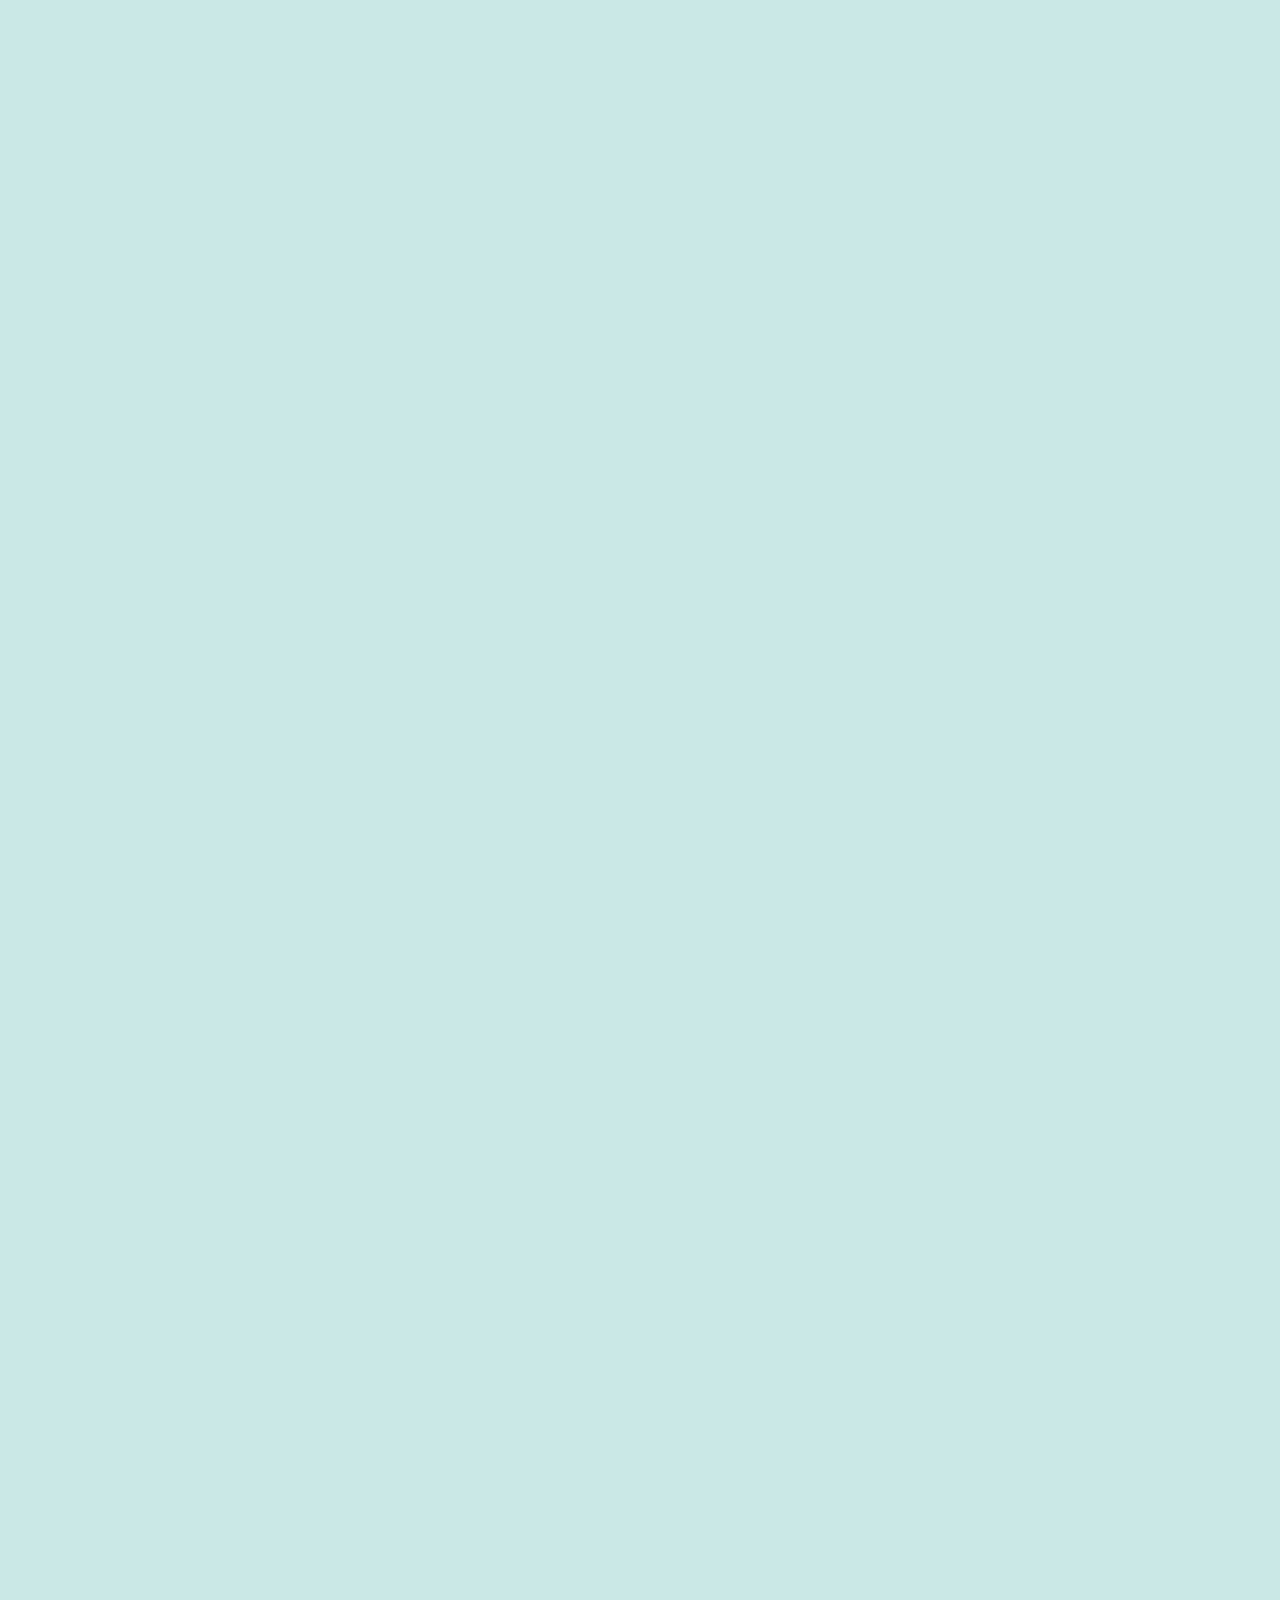
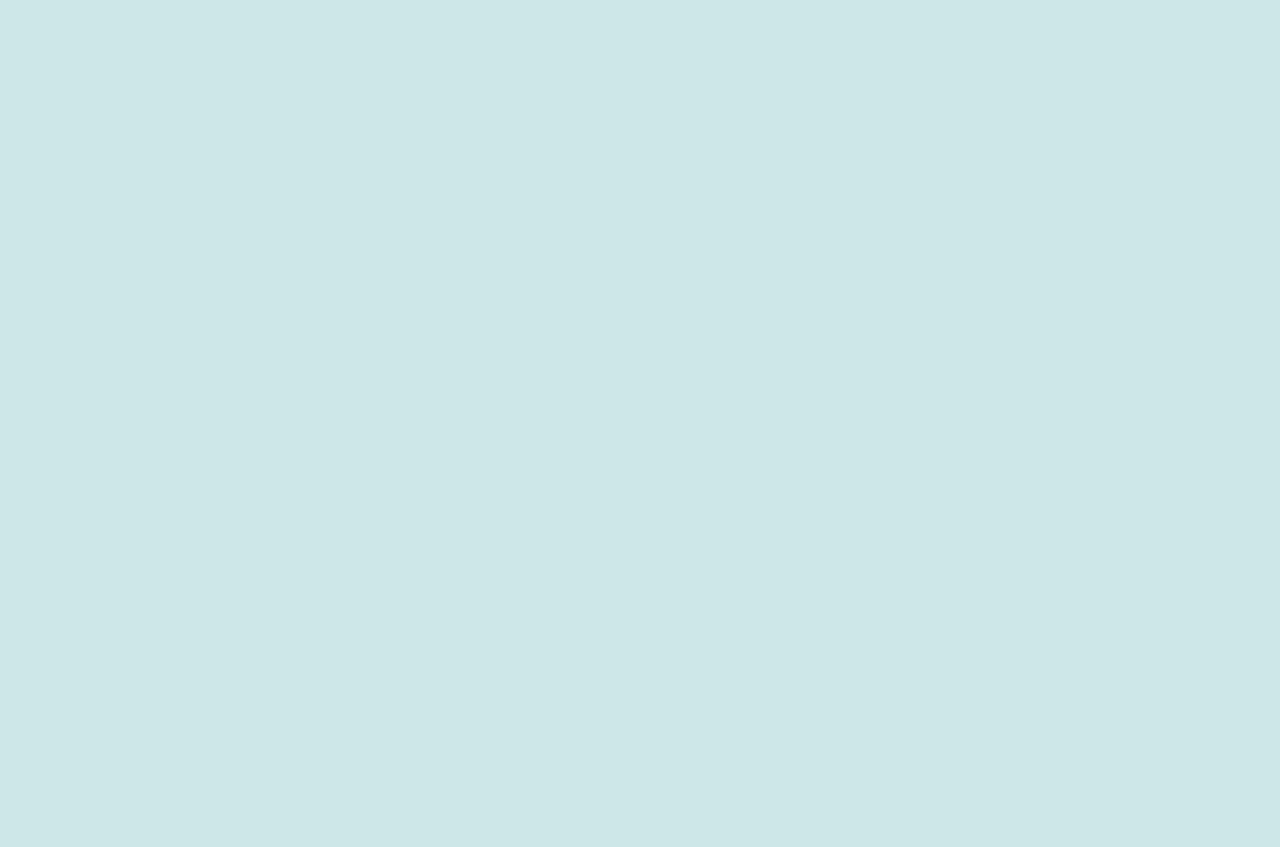
==== index.html @ e766ae6a "small fix" ====
<!DOCTYPE html>
<html lang="en">

<head>
    <meta http-equiv="X-UA-Compatible" content="IE=9">
    <title>Nikola Cvetić - CV</title>
    <link rel="stylesheet" href="css/style.css" media="screen">
    <link rel="stylesheet" media="print" href="css/print.css">
    <meta charset="utf-8">
    <meta name="viewport" content="width=device-width, initial-scale=1.0, user-scalable=yes">
    <link rel="stylesheet" type="text/css" href="//fonts.googleapis.com/css?family=Open+Sans" />
    <script src="https://ajax.googleapis.com/ajax/libs/jquery/3.2.1/jquery.min.js"></script>
</head>

<body>
    <div class="translation">
        <!-- <a href="./index.html#">EN</a> -->
        <!-- <a href="./slo.html">SLO</a> -->
        <!-- <a href="./ita.html">ITA</a>
        <a href="./fra.html">FRA</a> -->
    </div>
    <div class="all-wrapper">
        <div class="print" onclick="window.print()">
            <span class="print-text">PRINT</span>
            <div class="print-img"></div>
        </div>
        <div class="all">
            <div class="licni2">
                <h2>PERSONAL</h2>
                <div class="leftDiv">
                    <div class="rotated"></div>
                    <div class="rotated"></div>
                </div>
                <h1>Nikola Cvetić</h1>
                <p class="developer">
                    REACT DEVELOPER
                </p>
                <p class="introduction">
                    <a class="portfolio" href="https://cvellle.github.io/Nikola-Cvetic---Sites-and-Apps/"
                    target="_blank">Portfolio link</a>
                </p>
            </div>
            <div class="licni">
                <div class="circular--portrait">
                    <img class="me" src="images/NC.jpg">
                </div>
                <p>Hometown: Belgrade</p>
                <p>
                    E-mail: nikolacvetic.js@gmail.com
                </p>
                <p>Phone: +38164 2743527</p>
            </div>
            <div class="iskustvo" onmouseenter="audio2.play();">
                <h2>EXPERIENCE</h2>
                <div class="leftDiv">
                    <div class="rotated"></div>
                    <div class="rotated"></div>
                </div>
                <div class="jobs">
                    <p class="job">
                        <span class="job-header">
                            <a href="https://analyticpartners.com/">
                                Analytic Partners
                            </a>
                            <b>&nbsp; - REACT DEVELOPER </b>
                            <span class="period"> Nov 2022 - present</span>
                        </span>
                        <span>
                            <!-- <span class="industry">Enterprise - Business intelligence</span> -->
                            <span class="job-desc">Rising the project from the scratch, with MUI theme, migrating it from Angular. SCRUM methodology.</span>
                            <span class="job-desc">Lot of JavaScript logic with the big data, fiscal calendar, multiselect tree, nested tables, dialogs.</span>
                            <b>React, Typescript, Redux Saga, Material UI, Websockets.io</b>
                        </span>
                    </p>
                    
                    <p class="job">
                        <span class="job-header">
                            <a href="https://www.quantox.com">
                                Quantox Tecnologies
                            </a>
                            <b>&nbsp; - REACT DEVELOPER </b>
                            <span class="period"> Jan 2021 - Nov 2022</span>
                        </span>
                        <span>
                            <!-- <span class="industry">Various</span> -->
                            <span class="job-desc">Developig an internal Project management app, and Next.js app with lot of filters.</span>
                            <span class="job-desc">Working with SCRUM. JWT, roles, permissions, Strapi on backend.</span>
                            <b>React, Next.js, Typescript, Redux, React Query, React Hooks Form, Zustand, NextUI, Scss, ChakraUI</b>
                        </span>
                    </p>

                    <p class="job">
                        <span class="job-header">
                            <a href="https://www.pdt.rs/">
                                PDT Belgrade
                            </a>
                            <b>&nbsp; - FRONTEND DEVELOPER </b>
                            <span class="period">Feb 2020 - Jan 2021</span>
                        </span>
                        <span>
                            <!-- <span class="industry">Enterprise - Workplace security</span> -->
                            <span class="job-desc">Developing a big data application, for a German governement as a client.</span>
                            <span class="job-desc">Kanban mthodolgy onsite. Writing our own components, styling, Keycloak maintaing, observables for SpringBoot backend.</span>
                            <b>JavaScript, Angular, Typescript, SCSS, StoryBook mock.</b>
                        </span>
                    </p>

                    <p class="job">
                        <span class="job-header">
                            <a href="https://goluxtech.com/">
                                Golux Technologies
                            </a>
                            <b>&nbsp; - REACT DEVELOPER</b>
                            <span class="period"> Feb 2019 - Feb 2020</span>
                        </span>
                        <span>
                            <!-- <span class="industry">Education app</span> -->
                            <span class="job-desc">Developing a CRUD application with Apollo client/GraphQL for video courses.</span>
                            <span class="job-desc">JWT, roles and permissions with Node.js on backend.</span>
                            <b>React, Apollo client / GraphQL, Scss, Vanilla JavaScript</b>
                        </span>
                    </p>
                    
                    <!-- skills -->
                    <p class="tech mainSkills">
                        <span class="words">
                            <b class="skillsTitle">SKILLS:</b>
                            <span>JavaScript</span>
                            <span>TypeScript</span>
                            <span>React</span>
                            <span>Redux</span>
                            <span>Next.js</span>
                            <span>Redux Thunk</span>
                            <span>Redux Saga</span>
                            <span>React Query</span>
                            <span>React Hooks Form</span>
                            <span>Zustand</span>
                            <span>Material UI</span>
                            <span>Tailwind</span>
                            <span>Sass</span>
                            <span>ChakraUI</span>
                            <span>Bootstrap</span>
                            <span>Flexbox</span>
                            <span>CSS Grid</span>
                            <span>Bem</span>
                            <!-- <span>Linux</span> -->
                            <span>Newsletters</span>
                        </span>
                    </p>
                    <p class="tech basic">
                        <!-- <span class="basicTitle"> Basic:</span> -->
                        <span class="words">
                            Basic:
                            <span>Apollo Client</span>
                            <span>NextUI</span>
                            <span>Handlebars</span>
                            <span>PostCSS</span>
                            <!-- <span>Node.js</span>
                            <span>Websockets</span> -->
                        </span>
                    </p>
                    <p class="tech like">
                        <span class="words">
                            <!-- I am -->
                            <!-- open to learn babckend and mobile dev. -->
                            <!-- learning <span>Node.js</span> -->
                        </span>
                    </p>


                </div>
            </div>

            <div class="works" onmouseenter="audio3.play();">
                <h2>WORKS</h2>
                <div class="leftDiv">
                </div>
                <p>
                    Visit my:  
                    <a class="portfolio" href="https://cvellle.github.io/Nikola-Cvetic---Sites-and-Apps/"
                        target="_blank">Portfolio</a>,
                    <a href="https://github.com/Cvellle?tab=repositories" target="_blank">GitHub</a>,
                    <a href="https://cvellle.github.io/Nikola-Cvetic-CV/" target="_blank">Online CV</a>
                </p>
                <div>
                    
                    <p>1. <a href="https://flower-spot-app-epi7.vercel.app" target="_blank">React Query App</a>
                        - React, TypeScript, JWT, React Query, Tailwind, Axios interceptors
                        <!-- <br>
                        <span>
                            &#9679; Features:
                            JWT, signup, login, lists, interceptors, jest tests.
                        </span> -->
                    </p>

                    <p>2. <a href="https://github.com/Cvellle/Good-choice-app" target="_blank">Good choice</a>
                        - React, Redux, TypeScript, Node.js, Scss, Mongoose, Roles useAuth
                        <!-- <br>
                        <span>
                            &#9679; A shopping advices platform. Advice items with categories marks and like buttons.
                            Private routes for different roles (redirect component).
                            <br>
                            &#9679; Features:
                            signup, login, advices crud, profile image upload, profile update and delete.
                        </span> -->
                    </p>

                    <p>3. <a href="https://github.com/Cvellle/Project-Info-Management" target="_blank">Project
                            Management</a>
                        - React, Redux Toolik, React Hooks Form, ChakraUI, Eslint, Roles
                        <br>
                        <!-- <span>
                            &#9679; Projects and employees management app, with different roles, including admin.
                            <br>
                            &#9679; Roles, permissions, useAuth, projects crud, files lightbox gallery, useDebounce
                            filters
                        </span> -->
                    </p>

                    <p>4. <a href="https://dev-jobs-quantox.vercel.app/">Dev Jobs React App</a>
                        - Context and useReducer, multi filter, prefers-color-scheme (dark/light mode)
                        <!-- <br>
                        <span>
                            &#9679; Multiple filters of different types, activated on search, Dark/Light mode recognized
                            in store and autoamtically set
                        </span> -->
                    </p>

                    <p>5. <a href="https://github.com/Cvellle/Feedback-Quantox"
                            target="_blank">Feedback app</a>
                        - Vanilla JS, Sass, Navigo routing library
                    </p>

                    <p>6. <a href="https://github.com/Cvellle/Bank-site">Bank site</a>
                        - JavaScript modules, Scss, BEM, semantic HTML, accessability (tabindex)
                    </p>
                    
                </div>
            </div>
            <div class="obrazovanje" onmouseenter="audio4.play();">
                <h2>EDUCATION</h2>
                <div class="leftDiv">
                </div>
                <p>School of Code, Belgrade
                    <!-- <span class="period">2017 - 2019</span> -->
                </p>
                <p>Faculty of Medias and Communications, Singidunum University, Belgrade
                    <!-- <span class="period">2009 - 2013</span> -->
                </p>
                <p>Third Belgrade Gymnasium, Belgrade</p>
            </div>
        </div>
        <div class="ostale" onmouseenter="audio7.play();">
            <h2>ABOUT ME</h2>
            <div class="leftDiv">
                <!-- <div class="rotated"></div>
                <div class="rotated"></div> -->
            </div>
            <p>Playing guitar, singing... all about music. Bike, river and mountain lover.</p>
            <p>Trained basketball, had a band, organised a sea festival with friends. Team player forever.</p>
            <p class="text">
                <a href="https://github.com/Cvellle">GitHub profile</a> ,
                <a href="https://www.linkedin.com/in/nikola-cvetic-65ba81a6/" target="_blank">
                    LinkedIn profile,
                </a>
                <a href="https://stackoverflow.com/users/9563239/cvele?tab=profile" target="_blank">
                    Stackowerflow;
                </a>
                <span>Skype: cveley</span>
            </p>
            <p class="images">
                <a href="https://github.com/Cvellle" target="_blank">
                    <img src="./images/icons/github.png" alt="">
                </a>
                <a href="https://www.linkedin.com/in/nikola-cvetic-65ba81a6/" target="_blank">
                    <img src="./images/icons/linkedin.png" alt="">
                </a>
                <a href="https://www.facebook.com/nikola.cvetic.7/" target="_blank">
                    <img src="./images/icons/facebook.png" alt="">
                </a>
                <span>
                    <img src="./images/icons/skype.png" alt="">: cveley
                </span>
            </p>
        </div>
    </div>

    <audio controls preload="auto" class="audio" id="audio1" style="color:transparent;"
        type="*file extension (.mp3 .ogg etc.)*">
        <source src="audio/C.mp3" controls>
        </source>
    </audio>
    <audio controls preload="auto" class="audio" id="audio2" style="color:transparent;">
        <source src="audio/D.mp3" controls>
        </source>
    </audio>
    <audio controls preload="auto" class="audio" id="audio3" style="color:transparent;">
        <source src="audio/E.mp3" controls>
        </source>
    </audio>
    <audio controls preload="auto" class="audio" id="audio4" style="color:transparent;">
        <source src="audio/F.mp3" controls>
        </source>
    </audio>
    <audio controls preload="auto" class="audio" id="audio5" style="color:transparent;">
        <source src="audio/G.mp3" controls>
        </source>
    </audio>
    <audio controls preload="auto" class="audio" id="audio6" style="color:transparent;">
        <source src="audio/A.mp3" controls>
        </source>
    </audio>
    <audio controls preload="auto" class="audio" id="audio7" style="color:transparent;">
        <source src="audio/C.mp3" controls>
        </source>
    </audio>
    <script src="js/script.js"></script>
</body>

</html>
---- css/style.css ----
@import url("https://fonts.googleapis.com/css?family=Open+Sans");
@font-face {
  font-family: "Century Gothic";
  src: local("Century Gothic, sans-serif"), url(../century-gothic-font/CenturyGothic.ttf);
  font-weight: bold;
}
body {
  background: #cae8e6;
  overflow-x: hidden;
  margin: 0;
  padding: 0;
  opacity: 0;
}

* {
  box-sizing: border-box;
  font-family: "Open sans", sans-serif;
}

p,
h1,
h2,
h3,
h4 {
  margin-block-start: 0;
  margin-block-end: 0;
  margin-inline-start: 0;
  margin-inline-end: 0;
  padding-block-start: 0;
  padding-block-end: 0;
  padding-inline-start: 0;
  padding-inline-end: 0;
}

.translation {
  position: relative;
  display: flex;
  top: 0px;
  width: 100%;
  justify-content: flex-end;
}
.translation a {
  color: rgb(141, 141, 141);
  margin: 2vw 20px 0 0;
  font-size: 15px;
  font-weight: bold;
  text-decoration: none;
}

@media only screen and (min-width: 1025px) {
  .translation {
    position: absolute;
    top: 50px;
    right: 50px;
    z-index: 1000;
  }
  .translation a {
    margin: 0 10px;
    font-size: 25px;
  }
}
.all-wrapper {
  padding: 0 0 0 2.5%;
}

@media only screen and (min-width: 768px) {
  .all-wrapper {
    padding: 0 0 0 2.5%;
  }
}
@media only screen and (min-width: 1025px) {
  .all-wrapper {
    padding: 0 0 0 2.5%;
  }
}
.all {
  overflow: hidden;
  transition: 1s;
}

.reactLogo {
  display: none;
}

@media only screen and (min-width: 1025px) {
  .reactLogo {
    display: block;
    position: absolute;
    top: 5.5vw;
    right: 24vw;
    overflow: visible;
    z-index: 100;
    opacity: 0.7;
    width: 10vw;
    height: auto;
    transition: 2s;
  }
}
.reactLogo:hover {
  opacity: 1;
  transition: 2s;
}

.print {
  display: flex;
  flex-wrap: wrap;
  justify-content: center;
  position: fixed;
  bottom: 1.5vw;
  right: 1.1vw;
  width: 5vw;
  height: auto;
  z-index: 15;
  opacity: 0.5;
  cursor: pointer;
  width: 80px;
  height: 120px;
}

.print-text {
  font-size: 22px;
  font-weight: 900;
}

.print-img {
  background-size: contain;
  background-image: url("./images/pr3.png");
  background-size: cover;
  background-repeat: no-repeat;
  width: 80px;
  height: 80px;
}

@media only screen and (max-width: 767px) {
  .print {
    display: none;
  }
}
@media only screen and (min-width: 768px) and (max-width: 1024px) {
  .print {
    bottom: 1.5vw;
    right: 7vw;
    width: 70px;
  }
}
@media only screen and (min-width: 1640px) {
  .print {
    width: 100px;
    height: 100px;
  }
}
.print:hover {
  opacity: 1;
  transition: 0.5s;
}

h1 {
  position: relative;
  font-size: 6vw;
  margin-top: -0.5vw;
}

@media only screen and (min-width: 768px) {
  h1 {
    font-size: 5vw;
  }
}
@media only screen and (min-width: 1025px) {
  h1 {
    margin-top: -1vw;
    font-size: 2rem;
  }
}
.circular--portrait {
  position: absolute;
  top: 1vw;
  left: 4vw;
  width: 10vw;
  height: 10vw;
  overflow: hidden;
  border-radius: 50%;
}

@media only screen and (max-width: 767px) {
  .circular--portrait {
    top: 22%;
    width: 12vw;
    height: 12vw;
  }
}
@media only screen and (min-width: 768px) and (max-width: 1024px) {
  .circular--portrait {
    top: 25%;
    width: 10vw;
    height: 10vw;
  }
}
.circular--portrait img {
  width: 100%;
  height: auto;
}

h2 {
  position: absolute;
  font-size: 2vw;
  top: 4.5vw;
  left: 2vw;
  font-weight: 900;
  color: rgba(0, 0, 0, 0.671);
  z-index: 100;
}

@media only screen and (min-width: 768px) {
  h2 {
    top: 3vw;
    font-size: 1.6vw;
  }
}
@media only screen and (min-width: 1025px) {
  h2 {
    font-size: 22px;
    top: 1.7vw;
  }
}
.licni2 h2 {
  top: 8vw;
}

@media only screen and (min-width: 768px) {
  .licni2 h2 {
    top: 5.7vw;
    font-size: 1.6vw;
  }
}
@media only screen and (min-width: 1025px) {
  .licni2 h2 {
    top: 1.4vw;
    font-size: 22px;
  }
}
.licni2 .developer {
  font-size: 3.5vw;
}

@media only screen and (min-width: 768px) {
  .licni2 .developer {
    font-size: 1.2rem;
    font-weight: 900;
  }
}
.licni2 .introduction {
  line-height: unset;
  display: flex;
  flex-wrap: nowrap;
}

.licni2 .introduction a {
  display: block;
  font-size: 10px;
  font-weight: 900;
}

@media only screen and (min-width: 768px) {
  .licni2 .introduction a {
    font-size: 20px;
  }
}
.iskustvo h2 {
  top: 5.5vw;
}

@media only screen and (min-width: 768px) {
  .iskustvo h2 {
    top: 5.5vw;
    font-size: 1.6vw;
  }
}
@media only screen and (min-width: 1025px) {
  .iskustvo h2 {
    top: 2vw;
    font-size: 22px;
  }
}
p,
input {
  font-size: 1.02vw;
  font-weight: 900;
  color: black;
  font-size: 2.5vw;
  line-height: 5vw;
  word-break: keep-all;
}

@media only screen and (min-width: 768px) and (max-width: 1024px) {
  p,
  input {
    font-size: 2vw;
    line-height: 5vw;
  }
}
@media only screen and (min-width: 1025px) {
  p,
  input {
    font-size: 1rem;
    line-height: 2.5vw;
  }
}
.licni2 {
  position: relative;
  display: flex;
  flex-direction: column;
  justify-content: center;
  height: 23vw;
  width: 97.5%;
  margin-top: 10vw;
  padding: 4.6vw 0 4.6vw 15.7vw;
  background: white;
  border-right: none;
  overflow: visible;
  z-index: 100;
  padding-left: 20vw;
}

@media only screen and (min-width: 1025px) {
  .licni2 {
    height: 10.5vw;
    margin-top: 2.5vw;
    width: 97.5%;
    padding-left: 20vw;
  }
}
.licni2 p {
  padding: 0;
}

@media only screen and (min-width: 768px) {
  .licni2 p {
    line-height: 3vw;
    height: 3vw;
  }
}
@media only screen and (min-width: 1025px) {
  .licni2 p {
    margin: 0.2vw 0;
    max-height: 2vw;
    height: 2vw;
    line-height: 2vw;
  }
}
.licni2 p > input {
  height: 100%;
  margin: 0 0 0vw 0;
  padding: 0;
  background: white;
  border: none;
  font-weight: 600;
  display: inline-block;
  width: 15rem;
  width: 45vw;
  cursor: text;
  font-family: Century Gothic;
  line-height: 2.3vw;
}

@media only screen and (min-width: 768px) {
  .licni2 p > input {
    height: 97%;
    width: 25rem;
    width: 25vw;
  }
}
.licni {
  position: relative;
  display: flex;
  flex-direction: column;
  justify-content: space-around;
  height: 25vw;
  width: 97.5%;
  border-top: 0.15rem solid #e2e2e2;
  border-bottom: 0.15rem solid #e2e2e2;
  padding: 4.6vw 0 4.6vw 15.7vw;
  background: white;
  border-right: none;
  overflow: visible;
  z-index: 100;
  padding-left: 20vw;
}

@media only screen and (min-width: 1025px) {
  .licni {
    height: 12.5vw;
    width: 97.5%;
    padding-left: 20vw;
  }
}
.licni p {
  line-height: 2vw;
  height: 3vw;
  padding: 0;
}

@media only screen and (min-width: 768px) {
  .licni p {
    height: 3vw;
  }
}
@media only screen and (min-width: 1025px) {
  .licni p {
    line-height: unset;
    margin: 0.2vw 0;
    max-height: 2vw;
    height: 2vw;
    line-height: 2.2vw;
  }
}
@media only screen and (min-width: 1500px) {
  .licni p {
    line-height: 1.7vw;
    height: 1.7vw;
  }
}
.licni p > input {
  height: 100%;
  margin: 0 0 0vw 0;
  padding: 0;
  background: white;
  border: none;
  font-weight: 600;
  display: inline-block;
  width: 15rem;
  width: 45vw;
  cursor: text;
  font-family: Century Gothic;
  line-height: 2.3vw;
}

@media only screen and (min-width: 768px) {
  .licni p > input {
    height: 97%;
    width: 25rem;
    width: 25vw;
  }
}
.iskustvo {
  position: relative;
  display: flex;
  flex-direction: column;
  justify-content: space-between;
  width: 97.5%;
  line-height: 2.5vw;
  background-color: white;
  color: white;
  border-right: 1.5vw solid white;
  z-index: 10;
  padding-left: 20vw;
}

@media only screen and (min-width: 1025px) {
  .iskustvo {
    width: 97.5%;
    border-right: 0.8vw solid white;
    padding-left: 20vw;
  }
}
@media only screen and (min-width: 768px) and (max-width: 1024px) {
  .iskustvo {
    border-right: 1.3vw solid white;
  }
}
.iskustvo .jobs {
  display: flex;
}

.iskustvo .jobs p {
  display: flex;
  flex-wrap: wrap;
  flex: 1 1 100%;
  width: 100%;
  margin-bottom: 1rem;
}

.iskustvo .jobs p .job-decr {
  display: flex;
  flex-wrap: wrap;
}

.iskustvo .jobs p .job-header {
  display: flex;
  flex-wrap: nowrap;
  min-width: 100%;
}

@media only screen and (min-width: 1025px) {
  .iskustvo .jobs p .job-header {
    flex-wrap: nowrap;
  }
}
.iskustvo .jobs p .job-header .period {
  margin-left: auto;
  color: gray;
  font-size: 2vw;
}

@media only screen and (min-width: 1025px) {
  .iskustvo .jobs p .job-header .period {
    font-size: 16px;
    margin-right: 2vw;
  }
}
.iskustvo .tech {
  padding: 20px 50px 0 0;
  display: flex;
}

.iskustvo .tech .words span {
  background: #333134;
  border-radius: 0.3vw;
  padding: 0.15vw 0.3vw;
  margin: 0 0.3vw;
  font-weight: 900;
  color: white;
  white-space: pre;
}

.iskustvo .industry {
  background: #333134;
  border-radius: 0.3vw;
  padding: 0.15vw 0.3vw;
  margin: 0 0.3vw;
  font-weight: 900;
  color: white;
}

@media only screen and (min-width: 1025px) {
  .job-header {
    font-size: 19px;
  }
}
.job-desc {
  display: block;
}

.leftDiv {
  position: absolute;
  top: 0;
  left: 0;
  width: 18vw;
  height: 100%;
  background-color: rgba(212, 241, 245, 0.473);
}

.iskustvo > div {
  display: flex;
  flex-direction: column;
  justify-content: space-around;
  transition: 0.3s;
}

.iskustvo > div:hover {
  transition: 0.3s;
  opacity: 1;
}

.iskustvo > div:nth-child(2) {
  position: absolute;
  flex: 1 1 1;
  overflow-y: visible;
}

.iskustvo > div:nth-child(3) {
  position: relative;
  flex: 1 1 1;
  overflow-y: visible;
  flex-direction: row;
  flex-wrap: wrap;
  justify-content: flex-start;
}

.iskustvo > div:nth-child(3) .skillsTitle {
  display: flex;
  align-self: center;
  display: inline-flex;
  flex: 0 1 6%;
}

.iskustvo > div:nth-child(3) .icons {
  flex: 1 1 92%;
}

.iskustvo > div:nth-child(3) .mainSkills {
  display: flex;
  flex: 1 1 92%;
  flex-direction: row;
  flex-wrap: wrap;
}

.iskustvo > div:nth-child(3) .basic {
  flex: 1 1 100%;
  display: flex;
}

.iskustvo > div:nth-child(3) .basic .basicTitle {
  display: flex;
  align-self: center;
  flex: 0 1 6%;
}

.iskustvo > div:nth-child(3) .basic .next {
  background: url("./images/skills/next.png");
  background-size: 100% auto;
  background-position: center;
  background-repeat: no-repeat;
}

.iskustvo > div:nth-child(3) .basic .typescript {
  background: url("./images/skills/typescript.png");
  background-size: 100% auto;
  background-position: center;
  background-repeat: no-repeat;
}

.iskustvo > div:nth-child(3) .basic .php {
  background: url("./images/skills/php.png");
  background-size: 100% auto;
  background-position: center;
  background-repeat: no-repeat;
}

.iskustvo > div:nth-child(3) .basic .sql {
  background: url("./images/skills/sql.png");
  background-size: 100% auto;
  background-position: center;
  background-repeat: no-repeat;
}

.iskustvo > div:nth-child(3) .basic .mongodb {
  background: url("./images/skills/mdb.png");
  background-size: 100% auto;
  background-position: center;
  background-repeat: no-repeat;
}

.iskustvo > div:nth-child(3) .basic .woo {
  background: url("./images/skills/woo.png");
  background-size: 100% auto;
  background-position: center;
  background-repeat: no-repeat;
}

.iskustvo > div:nth-child(3) .icons {
  display: flex;
  display: none;
  align-items: center;
  flex-wrap: wrap;
  flex-direction: row;
}

@media only screen and (min-width: 1025px) {
  .iskustvo > div:nth-child(3) .icons {
    padding-right: 17%;
  }
}
.iskustvo > div:nth-child(3) .skill {
  width: 7vw;
  height: 10vw;
  margin-right: 2vw;
  transition: 0.3s transform;
}

@media only screen and (min-width: 1025px) {
  .iskustvo > div:nth-child(3) .skill {
    width: 3vw;
    height: 5vw;
    margin-right: 1vw;
  }
}
.iskustvo > div:nth-child(4) {
  position: relative;
  overflow: visible;
  flex: 1 1 1;
  padding-right: 0vw;
}

.iskustvo > div:nth-child(5) {
  position: relative;
  overflow: visible;
  flex: 1 1 1;
}

.iskustvo > div:nth-child(5) .rotated:nth-child(1) {
  position: absolute;
  overflow: visible;
  top: 0;
  left: 0;
  width: 100%;
  height: 104.5%;
  transform: skewX(17deg) rotate(17deg);
  transform-origin: 100% 0%;
  background-color: rgba(164, 182, 231, 0.2);
  z-index: 4;
}

.works {
  position: relative;
  line-height: 2.5vw;
  width: 97.5%;
  display: flex;
  flex-direction: column;
  justify-content: space-around;
  padding: 1.5vw 0 1.5vw 20vw;
  background-color: white;
  color: white;
  border-right: 2rem solid white;
  border-right: 1.5vw solid white;
}

@media only screen and (min-width: 768px) {
  .works {
    border-right: 1.3vw solid white;
  }
}
@media only screen and (min-width: 1025px) {
  .works {
    border-right: 0.8vw solid white;
    width: 97.5%;
  }
}
@media only screen and (min-width: 1025px) {
  .works p > span {
    font-size: 16px;
  }
}
.obrazovanje {
  position: relative;
  top: 160%;
  line-height: 2.5vw;
  width: 97.5%;
  display: flex;
  flex-direction: column;
  justify-content: space-around;
  padding: 1.5vw 0 1.5vw 20vw;
  background-color: white;
  color: white;
  border-right: 2rem solid white;
  border-right: 1.5vw solid white;
}

@media only screen and (min-width: 768px) {
  .obrazovanje {
    border-right: 1.3vw solid white;
  }
}
@media only screen and (min-width: 1025px) {
  .obrazovanje {
    border-right: 0.8vw solid white;
  }
}
.obrazovanje p {
  display: flex;
}

.obrazovanje p .job-header {
  display: flex;
  min-width: 100%;
}

.obrazovanje p .job-header .period {
  margin-left: auto;
}

@media only screen and (min-width: 1025px) {
  .obrazovanje p .job-header .period {
    margin-right: 2vw;
  }
}
.kursevi {
  position: relative;
  top: 140%;
  line-height: 2.5vw;
  width: 97.5%;
  display: flex;
  flex-direction: column;
  justify-content: space-around;
  padding: 1.5vw 0 1.5vw 20vw;
  background-color: white;
  color: white;
  border-right: 2rem solid white;
  border-right: 1.5vw solid white;
}

@media only screen and (min-width: 768px) {
  .kursevi {
    border-right: 1.3vw solid white;
  }
}
@media only screen and (min-width: 1025px) {
  .kursevi {
    border-right: 0.8vw solid white;
  }
}
.kursevi .rotated {
  position: absolute;
  overflow: visible;
  top: 0;
  left: 0%;
  width: 100%;
  height: 104.5%;
  transform: skewX(17deg) rotate(17deg);
  transform-origin: 100% 0%;
  background-color: #e8f0fa;
  z-index: 1;
}

.kursevi .rotated:nth-child(2) {
  position: absolute;
  top: 0;
  left: 0%;
  width: 100%;
  height: 104.5%;
  transform: skewX(-17deg) rotate(-17deg);
  transform-origin: 100% 0%;
  background-color: rgba(171, 201, 230, 0.6);
  z-index: 2;
}

.jez {
  position: relative;
  top: 120%;
  line-height: 2.5vw;
  width: 97.5%;
  display: flex;
  flex-direction: column;
  justify-content: space-around;
  padding: 1.5vw 0 1.5vw 20vw;
  background-color: white;
  color: white;
  border-right: 2rem solid white;
  border-right: 1.5vw solid white;
}

@media only screen and (min-width: 768px) {
  .jez {
    border-right: 1.3vw solid white;
  }
}
@media only screen and (min-width: 1025px) {
  .jez {
    border-right: 0.8vw solid white;
  }
}
.jez .rotated {
  position: absolute;
  overflow: visible;
  top: 0;
  left: 0%;
  width: 100%;
  height: 104.5%;
  transform: skewX(17deg) rotate(17deg);
  transform-origin: 100% 0%;
  background-color: rgba(225, 227, 255, 0.3);
  z-index: 3;
}

.jez .rotated:nth-child(2) {
  position: absolute;
  top: 0;
  left: 0%;
  width: 100%;
  height: 104.5%;
  background-color: #ffe1f5;
  transform: skewX(-17deg) rotate(-17deg);
  transform-origin: 100% 0%;
  background-color: rgba(151, 172, 211, 0.2);
  z-index: 2;
}

.ostale {
  position: relative;
  top: 179.9%;
  line-height: 2.5vw;
  width: 97.5%;
  display: flex;
  flex-direction: column;
  justify-content: space-around;
  padding: 1.5vw 0 1.5vw 20vw;
  background-color: white;
  color: white;
  margin-bottom: 10%;
  border-radius: 0px 0px 0px 3.5rem;
  border-right: 2rem solid white;
  border-right: 1.5vw solid white;
  border-radius: 0px 0px 0px 10vw;
}

@media only screen and (min-width: 768px) {
  .ostale {
    border-right: 1.3vw solid white;
    border-radius: 0px 0px 0px 7vw;
  }
}
@media only screen and (min-width: 1025px) {
  .ostale {
    border-right: 0.8vw solid white;
    border-radius: 0px 0px 0px 3.5vw;
  }
}
.ostale .leftDiv {
  border-radius: 0px 0px 0px 10vw;
}

@media only screen and (min-width: 768px) {
  .ostale .leftDiv {
    border-radius: 0px 0px 0px 7vw;
  }
}
@media only screen and (min-width: 1025px) {
  .ostale .leftDiv {
    border-radius: 0px 0px 0px 3.5vw;
  }
}
.ostale .text {
  display: none;
}

.ostale .images {
  display: block;
}

.ostale .images img {
  margin-right: 1vw;
  width: 20px;
  height: auto;
}

@media only screen and (min-width: 1025px) {
  .ostale .images img {
    width: 30px;
  }
}
.ostale .images img:last-child {
  margin-right: 0vw;
}

.ostale .images > * {
  display: inline-flex;
  align-items: center;
  flex-direction: row;
  flex-wrap: nowrap;
  align-self: center;
  height: 2vw;
  margin-right: 0.1vw;
}

audio {
  position: absolute;
  top: -50%;
}

p a {
  color: #5a9bcc;
  opacity: 1;
  -webkit-text-stroke: 0px black;
  text-decoration: none;
}

.iskustvo,
.skills,
.kursevi,
.jez,
.obrazovanje,
.ostale {
  transition: 0.5s all;
  -webkit-transition: all 0.7, border 0.01s;
}

div.iskustvo:hover,
div.works:hover,
div.kursevi:hover,
div.jez:hover,
div.obrazovanje:hover,
div.ostale:hover {
  transition: 0.2s;
  -webkit-transition: 0.3s;
  background: #eaf9fb;
}

p {
  line-height: 8vw;
}

@media only screen and (min-width: 768px) {
  p {
    line-height: 6vw;
  }
}
@media only screen and (min-width: 1025px) {
  p {
    line-height: 3rem;
  }
}
.iskustvo p {
  line-height: 8vw;
}

@media only screen and (min-width: 768px) {
  .iskustvo p {
    line-height: 6vw;
  }
}
@media only screen and (min-width: 1025px) {
  .iskustvo p {
    line-height: 3rem;
  }
}
.all > div {
  padding-top: 3vw;
  padding-bottom: 3vw;
}

@media only screen and (min-width: 768px) {
  .all > div {
    padding-top: 4vw;
    padding-bottom: 4vw;
  }
}
@media only screen and (min-width: 1025px) {
  .all > div {
    padding-top: 2vw;
    padding-bottom: 2vw;
  }
}


/*# sourceMappingURL=style.css.map */
---- css/print.css ----
/* h1 old - font-family: "Century Gothic", CenturyGothic, AppleGothic, sans-serif; */

@import url('https://fonts.googleapis.com/css?family=Open+Sans');
@font-face {
  font-family: 'Century Gothic';
  src: local('Century Gothic, sans-serif'),
    url(../century-gothic-font/CenturyGothic.ttf);
  font-weight: bold;
}

@page {
  size: auto;
  margin: 0;
}

@media only print {
  :root {
    --sectionYpadding: 5.2vh;
    --smallSectionHeight: 9.2vh;
    --font: 'Open sans', sans-serif;
    --backgroundColor: white;
    /* --differentBackground: #f9fdfd; */
    --differentBackground: white;
    --borderColor: #95d3e5;
    --borderColor: rgb(98, 78, 107);
    --borderColor: rgb(255, 255, 255);
    --borderWidth: 1.1vw;
    --leftDivBg: #cae8e6;
    --leftDivBg: rgba(212, 241, 245, 0.473);
    --mainFont: 1.4vw;
    --linksColor: #47869b;
    --linksColor: rgb(142, 89, 167);
    --linksColor: #5a9bcc;
    --skillsBackground: #47869b;
    --skillsBackground: #f5f0f8;
    --skillsBackground: #333134;
    --skillsColor: white;
    --h2Color: rgb(98, 78, 107);
    --h2Color: rgb(0, 0, 0, 0.671);
  }

  body,
  html {
    background: var(--backgroundColor);
    overflow-x: hidden;
    margin: 0;
    padding: 0;
  }
  * {
    box-sizing: border-box;
    font-family: var(--font);
  }

  p,
  h1,
  h2,
  h3,
  h4 {
    margin-block-start: 0;
    margin-block-end: 0;
    margin-inline-start: 0;
    margin-inline-end: 0;
    padding-block-start: 0;
    padding-block-end: 0;
    padding-inline-start: 0;
    padding-inline-end: 0;
  }

  p,
  input {
    font-family: 'Open-sans', sans-serif;
    font-size: var(--mainFont);
    line-height: 2vh;
    font-weight: 900;
    color: #bddfe6;
    color: rgba(0, 0, 0, 0.671);
    margin: 0.5vw 0vw;
  }

  .licni p, .licni input {
    background: transparent;
    border: none;
    font-weight: 600;
    display: inline-block;
    width: 17em;
    cursor: text;
    line-height: 2vh;
  }

  .translation {
    display: none;
  }

  .all-wrapper {
    padding: 0;
    max-height: 100vh;
    display: flex;
    flex-direction: column;
    flex-wrap: nowrap;
  }

  .all > div {
    padding-right: 3vw;
  }

  .print {
    display: none;
  }

  .reactLogo {
    position: absolute;
    top: 5.5vw;
    right: 25vw;
    overflow: visible;
    z-index: 101;
    opacity: 0.3;
    width: 15vw;
    height: auto;
    transition: 2s;
  }

  h1 {
    position: relative;
    top: 0vh;
  }

  .circular--portrait {
    position: absolute;
    /* display: flex; */
    margin-right: auto;
    align-self: center;
    top: 1vw;
    left: 4vw;
    height: 11vw;
    width: 11vw;
    border-radius: 50%;
    overflow: hidden;
    transition: 0.5s;
    -webkit-transition: 0.5s;
    z-index: 51;
  }


.circular--portrait img {
  width: 100%;
  height: auto;
}

  .leftDiv {
    position: absolute;
    left: 0;
    display: block;
    background: var(--leftDivBg);
    height: 100%;
    width: 18vw;
    z-index: 0;
  }

  .words {
    display: inline-block !important;
    flex: 1 1 100%;
  }

  .words span {
    background: var(--skillsBackground);
    border-radius: 0.3vw;
    padding: 0vw 0.8vw;
    height: 2.2vw;
    margin: 0 0.05vw;
    color: var(--skillsColor);
    font-weight: 900;
    display: inline-flex;
    justify-content: center;
    align-items: center;
  }

  .icons {
    display: none !important;
  }

  h2 {
    position: absolute;
    top: 0;
    left: 2.5vw;
    font-size: 1.7vw;
    font-family: Trebuchet MS, sans-serif;
    font-weight: 900;
    color: var(--h2Color);
    z-index: 1;
  }

  .licni2 h1 {
    margin-top: 1vw;
    font-size: 3.5vw;
  }

  .licni2 h1 + p {
    margin-top: 0.5vw;
    font-size: 1.7vw;
  }

  .licni2 h2 {
    margin-top: 3%;
  }

  .iskustvo h2 {
    margin-top: 3%;
  }

  .works h2 {
    margin-top: 1.5%;
    z-index: 10;
  }

  .obrazovanje h2 {
    margin-top: 3%;
  }

  .kursevi h2 {
    margin-top: 3%;
  }

  .jez h2 {
    margin-top: 3%;
  }

  .ostale h2 {
    margin-top: 3%;
  }

  .licni2 {
    background-color: var(--differentBackground);
    position: relative;
    display: flex;
    flex-direction: column;
    justify-content: space-around;
    width: 100%;
    height: 8.3vh;
    transform: translateY(0.1vh);
    line-height: 2vw;
    padding: 0.5vw 0 0.5vw 20vw;
    border-right: none;
    z-index: 100;
  }

.licni2 .introduction {
  margin: 0;
}

.licni2 .introduction p {
  line-height: 0.3vw;
  height: 0.3vw;
  margin: 0;
}

.licni2 .introduction a, .introduction .portfolio {
  display: block;
  line-height: 0.3vw;
  height: 0.3vw;
  margin: 0;
  font-size: 50px;
}

  .licni {
    position: relative;
    display: flex;
    flex-direction: column;
    justify-content: center;
    width: 100%;
    height: 9.5vh;
    transform: translateY(0.1vh);
    line-height: 1vw;
    padding: 4vw 0 4vw 20vw;
    background: var(--backgroundColor);
    border-right: none;
    z-index: 100;
    border-top: 0.15rem solid rgb(226, 226, 226);
    border-bottom: 0.15rem solid rgb(226, 226, 226);
  }

  .licni p {
    height: 2.4vw;
  }

  .iskustvo {
    padding-left: 20vw;
    background-color: var(--differentBackground);
    position: relative;
    width: 100%;
    height: 43vh;
    display: flex;
    flex-direction: column;
    justify-content: flex-start;
    color: white;
    border-right: var(--borderWidth) solid var(--borderColor);
    z-index: 10;
  }

  .jobs {
    padding-top: 1.5vh;
    width: 100%;
  }

  .iskustvo .job { 
    display: flex;
    flex-direction: column;
    width: 100%;
    margin-bottom: 3vh;
  }

  .job-header {
    display: flex;
    min-width: 100%;
  }

  .works {
    position: relative;
    width: 100%;
    /* height: 29vh; */
    display: flex;
    flex-direction: column;
    justify-content: center;
    padding: 0.4vh 0 0.4vh 20vw;
    border-right: 1.5rem solid var(--borderColor);
    border-right: var(--borderWidth) solid var(--borderColor);
  }

  .works p > span {
    font-size: 1.15vw;
  }

  .iskustvo .industry {
    background: #333134;
    border-radius: 0.3vw;
    padding: 0.15vw 0.3vw;
    margin: 0 0.3vw;
    font-weight: 900;
    color: white;
  }

  .jez {
    background-color: var(--differentBackground);
    position: relative;
    width: 100%;
    height: 9.2vh;
    display: flex;
    flex-direction: column;
    justify-content: center;
    padding: var(--sectionYpadding) 0 var(--sectionYpadding) 20vw;
    color: white;
    border-right: var(--borderWidth) solid var(--borderColor);
  }

  .kursevi {
    position: relative;
    width: 100%;
    height: var(--smallSectionHeight);
    display: flex;
    flex-direction: column;
    justify-content: center;
    padding: var(--sectionYpadding) 0 var(--sectionYpadding) 20vw;
    color: white;
    border-right: var(--borderWidth) solid var(--borderColor);
  }

  .obrazovanje {
    background-color: var(--differentBackground);
    position: relative;
    width: 100%;
    height: var(--smallSectionHeight);
    display: flex;
    flex-direction: column;
    justify-content: center;
    padding: var(--sectionYpadding) 0 var(--sectionYpadding) 20vw;
    color: white;
    border-right: 1.5rem solid var(--borderColor);
    border-right: var(--borderWidth) solid var(--borderColor);
  }

  .ostale {
    position: relative;
    width: 100%;
    height: var(--smallSectionHeight);
    display: flex;
    flex-direction: column;
    justify-content: center;
    padding: var(--sectionYpadding) 0 var(--sectionYpadding) 20vw;
    border-radius: 0px 0px 0px 7rem;
    border-right: 1.5rem solid var(--borderColor);
    border-right: var(--borderWidth) solid var(--borderColor);
    border-radius: 0px 0px 0px 7vw;
    overflow: hidden;
  }

  .ostale .text {
    display: block;
  }

  .ostale .images {
    display: none;
  }

  audio {
    position: absolute;
    top: -50%;
  }
  .iskustvo p a,
  a {
    color: var(--linksColor);
    opacity: 1;
    -webkit-text-stroke: 0px black;
    text-decoration: none;
  }
  * {
    print-color-adjust: exact;
    -webkit-print-color-adjust: exact;
    color-adjust: exact;
  }
  .portfolio {
    /* background-color: var(--skillsBackground); */
    border-radius: 0.5vw;
    padding: 0.5vw 0.5vw;
    color: var(--linksColor);
  }
}

.period {
  /* flex: 0 0 30%; */
  margin-left: auto;
  display: inline-flex;
  justify-content: flex-end;
}

br + span {
  display: none;
}

.tech {
  display: flex;
  margin-top: 2vh;
}
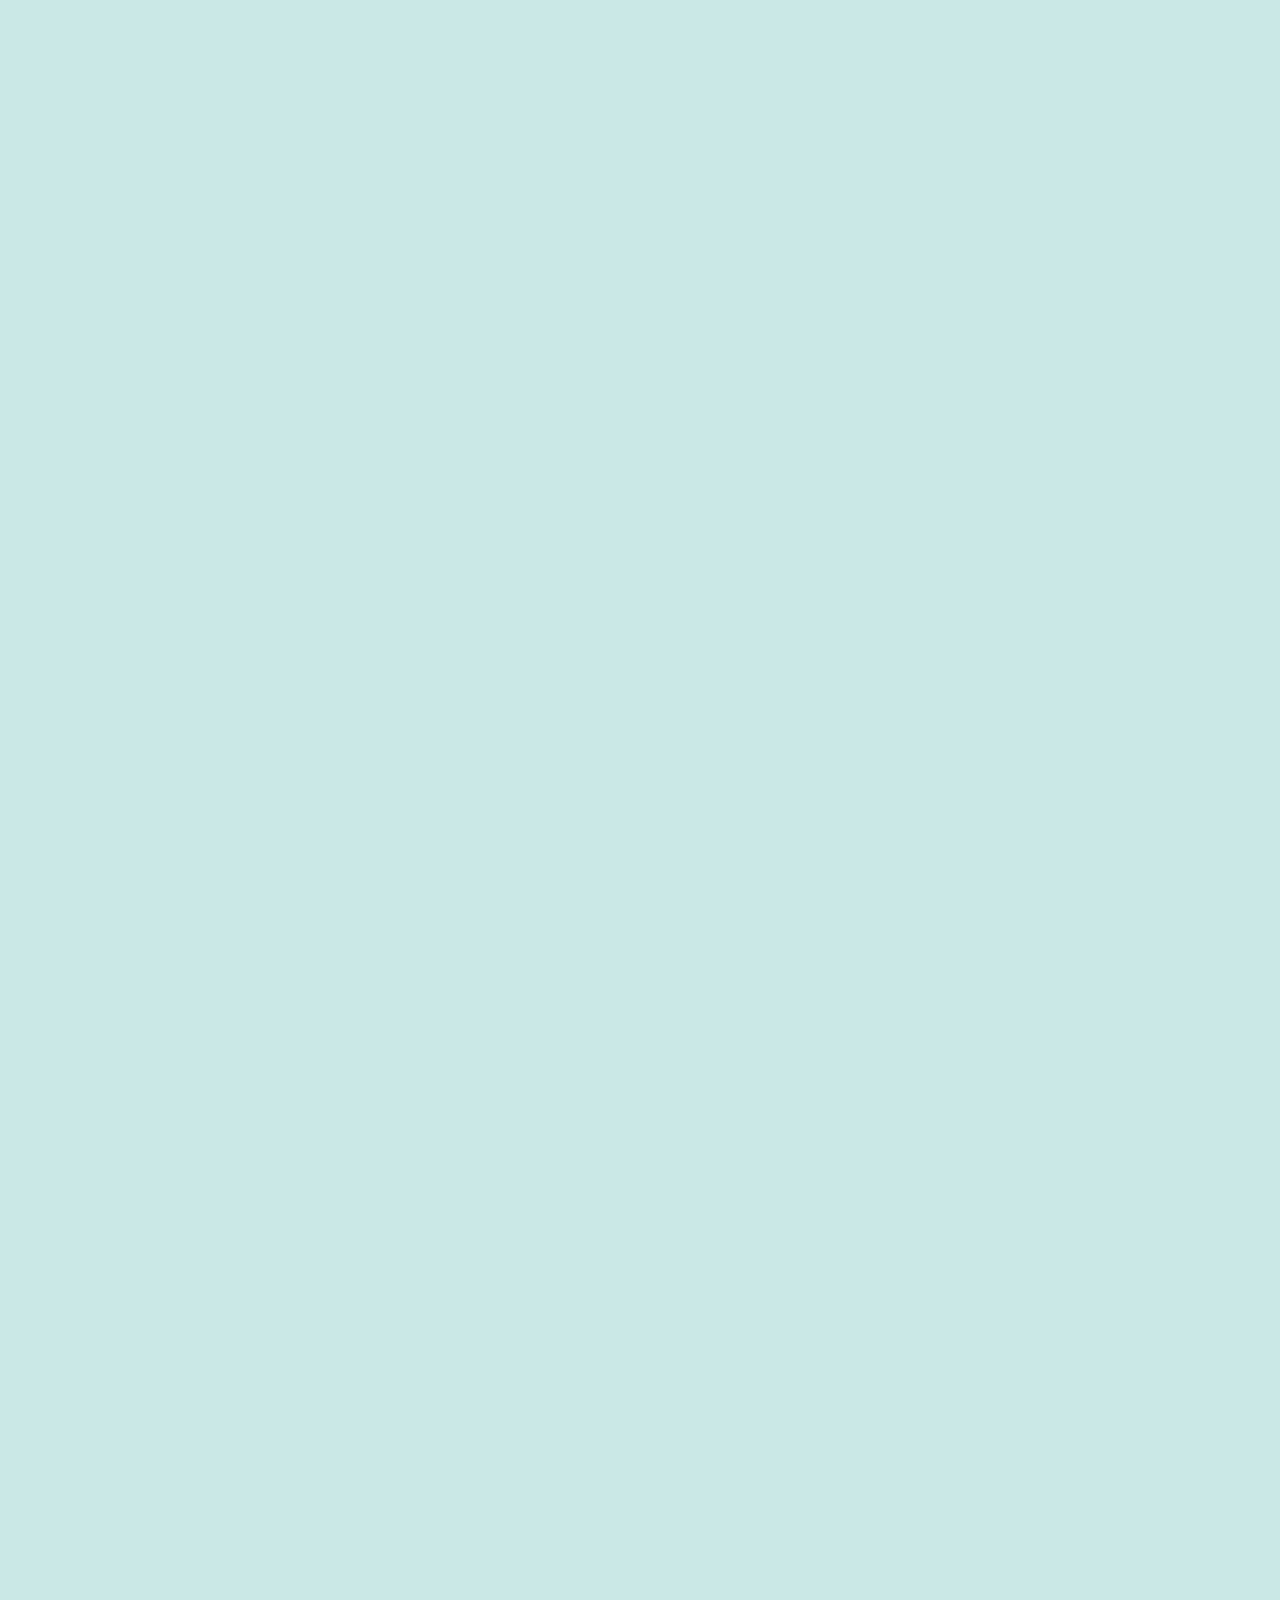
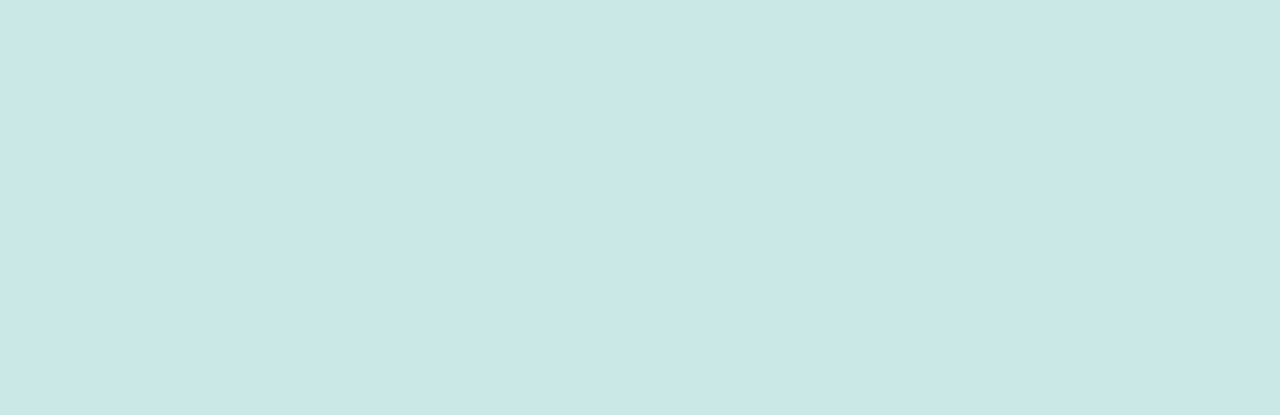
==== commit 425b3e0f: "small fix" ====
--- a/index.html
+++ b/index.html
@@ -35,10 +35,10 @@
                 <p class="developer">
                     REACT DEVELOPER
                 </p>
-                <p class="introduction">
+                <!-- <p class="introduction">
                     <a class="portfolio" href="https://cvellle.github.io/Nikola-Cvetic---Sites-and-Apps/"
-                    target="_blank">Portfolio link</a>
-                </p>
+                    target="_blank">Portfolio: cvellle.github.io/Nikola-Cvetic---Sites-and-Apps</a>
+                </p> -->
             </div>
             <div class="licni">
                 <div class="circular--portrait">
@@ -67,8 +67,8 @@
                         </span>
                         <span>
                             <!-- <span class="industry">Enterprise - Business intelligence</span> -->
-                            <span class="job-desc">Rising the project from the scratch, with MUI theme, migrating it from Angular. SCRUM methodology.</span>
-                            <span class="job-desc">Lot of JavaScript logic with the big data, fiscal calendar, multiselect tree, nested tables, dialogs.</span>
+                            <!-- <span class="job-desc">Rising the project from the scratch, with MUI theme, migrating it from Angular. SCRUM methodology.</span>
+                            <span class="job-desc">Lot of JavaScript logic with the big data, fiscal calendar, multiselect tree, nested tables, dialogs.</span> -->
                             <b>React, Typescript, Redux Saga, Material UI, Websockets.io</b>
                         </span>
                     </p>
@@ -83,8 +83,8 @@
                         </span>
                         <span>
                             <!-- <span class="industry">Various</span> -->
-                            <span class="job-desc">Developig an internal Project management app, and Next.js app with lot of filters.</span>
-                            <span class="job-desc">Working with SCRUM. JWT, roles, permissions, Strapi on backend.</span>
+                            <!-- <span class="job-desc">Developig an internal Project management app, and Next.js app with lot of filters.</span>
+                            <span class="job-desc">Working with SCRUM. JWT, roles, permissions, Strapi on backend.</span> -->
                             <b>React, Next.js, Typescript, Redux, React Query, React Hooks Form, Zustand, NextUI, Scss, ChakraUI</b>
                         </span>
                     </p>
@@ -99,8 +99,8 @@
                         </span>
                         <span>
                             <!-- <span class="industry">Enterprise - Workplace security</span> -->
-                            <span class="job-desc">Developing a big data application, for a German governement as a client.</span>
-                            <span class="job-desc">Kanban mthodolgy onsite. Writing our own components, styling, Keycloak maintaing, observables for SpringBoot backend.</span>
+                            <!-- <span class="job-desc">Developing a big data application, for a German governement as a client.</span>
+                            <span class="job-desc">Kanban mthodolgy onsite. Writing our own components, styling, Keycloak maintaing, observables for SpringBoot backend.</span> -->
                             <b>JavaScript, Angular, Typescript, SCSS, StoryBook mock.</b>
                         </span>
                     </p>
@@ -115,8 +115,8 @@
                         </span>
                         <span>
                             <!-- <span class="industry">Education app</span> -->
-                            <span class="job-desc">Developing a CRUD application with Apollo client/GraphQL for video courses.</span>
-                            <span class="job-desc">JWT, roles and permissions with Node.js on backend.</span>
+                            <!-- <span class="job-desc">Developing a CRUD application with Apollo client/GraphQL for video courses.</span>
+                            <span class="job-desc">JWT, roles and permissions with Node.js on backend.</span> -->
                             <b>React, Apollo client / GraphQL, Scss, Vanilla JavaScript</b>
                         </span>
                     </p>
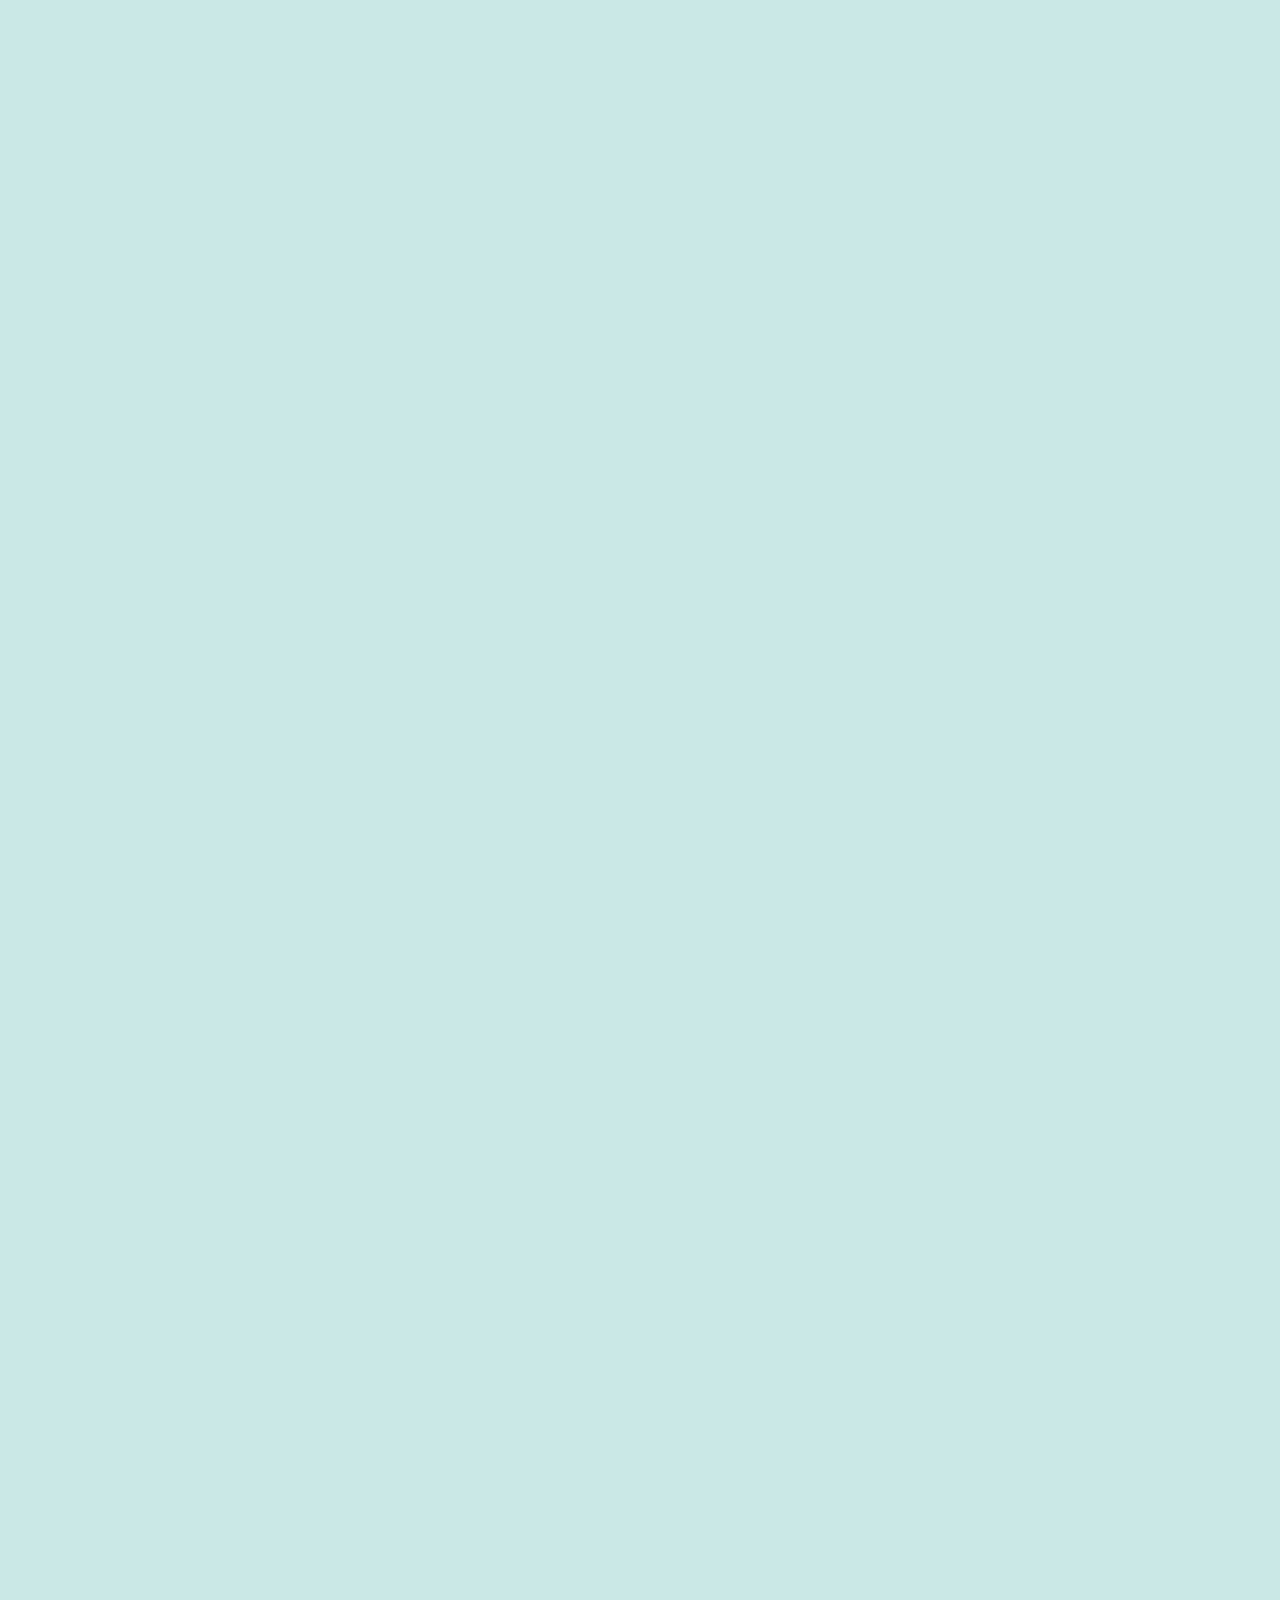
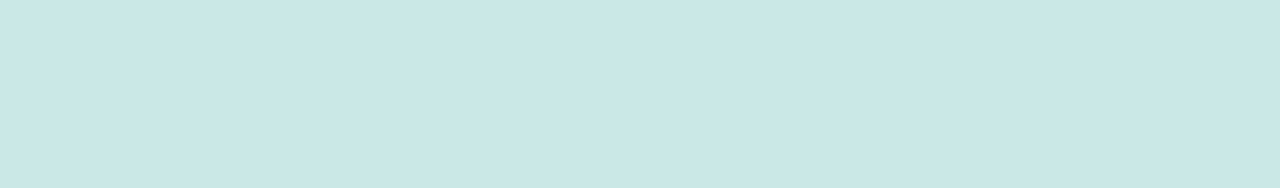
==== commit 10cea4a8: "new layout" ====
--- a/index.html
+++ b/index.html
@@ -37,7 +37,7 @@
                 </p>
                 <!-- <p class="introduction">
                     <a class="portfolio" href="https://cvellle.github.io/Nikola-Cvetic---Sites-and-Apps/"
-                    target="_blank">Portfolio: cvellle.github.io/Nikola-Cvetic---Sites-and-Apps</a>
+                    target="_blank">Portfolio link</a>
                 </p> -->
             </div>
             <div class="licni">
@@ -56,71 +56,8 @@
                     <div class="rotated"></div>
                     <div class="rotated"></div>
                 </div>
-                <div class="jobs">
-                    <p class="job">
-                        <span class="job-header">
-                            <a href="https://analyticpartners.com/">
-                                Analytic Partners
-                            </a>
-                            <b>&nbsp; - REACT DEVELOPER </b>
-                            <span class="period"> Nov 2022 - present</span>
-                        </span>
-                        <span>
-                            <!-- <span class="industry">Enterprise - Business intelligence</span> -->
-                            <!-- <span class="job-desc">Rising the project from the scratch, with MUI theme, migrating it from Angular. SCRUM methodology.</span>
-                            <span class="job-desc">Lot of JavaScript logic with the big data, fiscal calendar, multiselect tree, nested tables, dialogs.</span> -->
-                            <b>React, Typescript, Redux Saga, Material UI, Websockets.io</b>
-                        </span>
-                    </p>
-                    
-                    <p class="job">
-                        <span class="job-header">
-                            <a href="https://www.quantox.com">
-                                Quantox Tecnologies
-                            </a>
-                            <b>&nbsp; - REACT DEVELOPER </b>
-                            <span class="period"> Jan 2021 - Nov 2022</span>
-                        </span>
-                        <span>
-                            <!-- <span class="industry">Various</span> -->
-                            <!-- <span class="job-desc">Developig an internal Project management app, and Next.js app with lot of filters.</span>
-                            <span class="job-desc">Working with SCRUM. JWT, roles, permissions, Strapi on backend.</span> -->
-                            <b>React, Next.js, Typescript, Redux, React Query, React Hooks Form, Zustand, NextUI, Scss, ChakraUI</b>
-                        </span>
-                    </p>
-
-                    <p class="job">
-                        <span class="job-header">
-                            <a href="https://www.pdt.rs/">
-                                PDT Belgrade
-                            </a>
-                            <b>&nbsp; - FRONTEND DEVELOPER </b>
-                            <span class="period">Feb 2020 - Jan 2021</span>
-                        </span>
-                        <span>
-                            <!-- <span class="industry">Enterprise - Workplace security</span> -->
-                            <!-- <span class="job-desc">Developing a big data application, for a German governement as a client.</span>
-                            <span class="job-desc">Kanban mthodolgy onsite. Writing our own components, styling, Keycloak maintaing, observables for SpringBoot backend.</span> -->
-                            <b>JavaScript, Angular, Typescript, SCSS, StoryBook mock.</b>
-                        </span>
-                    </p>
-
-                    <p class="job">
-                        <span class="job-header">
-                            <a href="https://goluxtech.com/">
-                                Golux Technologies
-                            </a>
-                            <b>&nbsp; - REACT DEVELOPER</b>
-                            <span class="period"> Feb 2019 - Feb 2020</span>
-                        </span>
-                        <span>
-                            <!-- <span class="industry">Education app</span> -->
-                            <!-- <span class="job-desc">Developing a CRUD application with Apollo client/GraphQL for video courses.</span>
-                            <span class="job-desc">JWT, roles and permissions with Node.js on backend.</span> -->
-                            <b>React, Apollo client / GraphQL, Scss, Vanilla JavaScript</b>
-                        </span>
-                    </p>
-                    
+
+                <div class="skills">
                     <!-- skills -->
                     <p class="tech mainSkills">
                         <span class="words">
@@ -166,77 +103,98 @@
                             <!-- learning <span>Node.js</span> -->
                         </span>
                     </p>
-
-
-                </div>
-            </div>
-
-            <div class="works" onmouseenter="audio3.play();">
+                </div> 
+                
+                <div class="jobs">
+                    <p class="job">
+                        <span class="job-header">
+                            <a href="https://analyticpartners.com/">
+                                Analytic Partners
+                            </a>
+                            <b>&nbsp; - REACT DEVELOPER </b>
+                            <span class="period"> Nov 2022 - present</span>
+                        </span>
+                        <span>
+                            <!-- <span class="industry">Enterprise - Business intelligence</span> -->
+                            <!-- <span class="job-desc">Rising the project from the scratch, with MUI theme, migrating it from Angular. SCRUM methodology.</span>
+                            <span class="job-desc">Lot of JavaScript logic with the big data, fiscal calendar, multiselect tree, nested tables, dialogs.</span> -->
+                            <b>React, Typescript, Redux Saga, Material UI, Websockets.io</b>
+                        </span>
+                    </p>
+                    
+                    <p class="job">
+                        <span class="job-header">
+                            <a href="https://www.quantox.com">
+                                Quantox Tecnologies
+                            </a>
+                            <b>&nbsp; - REACT DEVELOPER </b>
+                            <span class="period"> Jan 2021 - Nov 2022</span>
+                        </span>
+                        <span>
+                            <!-- <span class="industry">Various</span> -->
+                            <!-- <span class="job-desc">Developig an internal Project management app, and Next.js app with lot of filters.</span>
+                            <span class="job-desc">Working with SCRUM. JWT, roles, permissions, Strapi on backend.</span> -->
+                            <b>React, Next.js, Typescript, Redux, React Query, React Hooks Form, Zustand, NextUI, Scss, ChakraUI</b>
+                        </span>
+                    </p>
+
+                    <p class="job">
+                        <span class="job-header">
+                            <a href="https://www.pdt.rs/">
+                                PDT Belgrade
+                            </a>
+                            <b>&nbsp; - FRONTEND DEVELOPER </b>
+                            <span class="period">Feb 2020 - Jan 2021</span>
+                        </span>
+                        <span>
+                            <!-- <span class="industry">Enterprise - Workplace security</span> -->
+                            <!-- <span class="job-desc">Developing a big data application, for a German governement as a client.</span>
+                            <span class="job-desc">Kanban mthodolgy onsite. Writing our own components, styling, Keycloak maintaing, observables for SpringBoot backend.</span> -->
+                            <b>JavaScript, Angular, Typescript, SCSS, StoryBook mock.</b>
+                        </span>
+                    </p>
+
+                    <p class="job">
+                        <span class="job-header">
+                            <a href="https://goluxtech.com/">
+                                Golux Technologies
+                            </a>
+                            <b>&nbsp; - REACT DEVELOPER</b>
+                            <span class="period"> Feb 2019 - Feb 2020</span>
+                        </span>
+                        <span>
+                            <!-- <span class="industry">Education app</span> -->
+                            <!-- <span class="job-desc">Developing a CRUD application with Apollo client/GraphQL for video courses.</span>
+                            <span class="job-desc">JWT, roles and permissions with Node.js on backend.</span> -->
+                            <b>React, Apollo client / GraphQL, Scss, Vanilla JavaScript</b>
+                        </span>
+                    </p>                  
+                </div>
+            </div>
+
+            <div class="works-links" onmouseenter="audio7.play();">
                 <h2>WORKS</h2>
                 <div class="leftDiv">
-                </div>
-                <p>
-                    Visit my:  
-                    <a class="portfolio" href="https://cvellle.github.io/Nikola-Cvetic---Sites-and-Apps/"
-                        target="_blank">Portfolio</a>,
-                    <a href="https://github.com/Cvellle?tab=repositories" target="_blank">GitHub</a>,
-                    <a href="https://cvellle.github.io/Nikola-Cvetic-CV/" target="_blank">Online CV</a>
-                </p>
-                <div>
-                    
-                    <p>1. <a href="https://flower-spot-app-epi7.vercel.app" target="_blank">React Query App</a>
-                        - React, TypeScript, JWT, React Query, Tailwind, Axios interceptors
-                        <!-- <br>
-                        <span>
-                            &#9679; Features:
-                            JWT, signup, login, lists, interceptors, jest tests.
-                        </span> -->
-                    </p>
-
-                    <p>2. <a href="https://github.com/Cvellle/Good-choice-app" target="_blank">Good choice</a>
-                        - React, Redux, TypeScript, Node.js, Scss, Mongoose, Roles useAuth
-                        <!-- <br>
-                        <span>
-                            &#9679; A shopping advices platform. Advice items with categories marks and like buttons.
-                            Private routes for different roles (redirect component).
-                            <br>
-                            &#9679; Features:
-                            signup, login, advices crud, profile image upload, profile update and delete.
-                        </span> -->
-                    </p>
-
-                    <p>3. <a href="https://github.com/Cvellle/Project-Info-Management" target="_blank">Project
-                            Management</a>
-                        - React, Redux Toolik, React Hooks Form, ChakraUI, Eslint, Roles
-                        <br>
-                        <!-- <span>
-                            &#9679; Projects and employees management app, with different roles, including admin.
-                            <br>
-                            &#9679; Roles, permissions, useAuth, projects crud, files lightbox gallery, useDebounce
-                            filters
-                        </span> -->
-                    </p>
-
-                    <p>4. <a href="https://dev-jobs-quantox.vercel.app/">Dev Jobs React App</a>
-                        - Context and useReducer, multi filter, prefers-color-scheme (dark/light mode)
-                        <!-- <br>
-                        <span>
-                            &#9679; Multiple filters of different types, activated on search, Dark/Light mode recognized
-                            in store and autoamtically set
-                        </span> -->
-                    </p>
-
-                    <p>5. <a href="https://github.com/Cvellle/Feedback-Quantox"
-                            target="_blank">Feedback app</a>
-                        - Vanilla JS, Sass, Navigo routing library
-                    </p>
-
-                    <p>6. <a href="https://github.com/Cvellle/Bank-site">Bank site</a>
-                        - JavaScript modules, Scss, BEM, semantic HTML, accessability (tabindex)
-                    </p>
-                    
-                </div>
-            </div>
+                    <!-- <div class="rotated"></div>
+                    <div class="rotated"></div> -->
+                </div>
+                <p>
+                    <a href="https://cvellle.github.io/Nikola-Cvetic---Sites-and-Apps/" target="_blank">
+                       Portfolio link
+                   </a>
+                </p>
+                <p>
+                    <a href="https://github.com/Cvellle" target="_blank">
+                        GitHub link
+                    </a>
+                </p>
+                <p>
+                    <a href="https://stackoverflow.com/users/9563239/nikola-cvetic?tab=profile" target="_blank">
+                        StackOverflow profile link
+                   </a> - open source contribution
+                </p>
+            </div>
+    
             <div class="obrazovanje" onmouseenter="audio4.play();">
                 <h2>EDUCATION</h2>
                 <div class="leftDiv">
@@ -249,42 +207,44 @@
                 </p>
                 <p>Third Belgrade Gymnasium, Belgrade</p>
             </div>
+
+            <div class="ostale" onmouseenter="audio7.play();">
+                <h2>ABOUT ME</h2>
+                <div class="leftDiv">
+                    <!-- <div class="rotated"></div>
+                    <div class="rotated"></div> -->
+                </div>
+                <p>Playing guitar, singing... all about music. Bike, river and mountain lover.</p>
+                <p>Trained basketball, had a band, organised a sea festival with friends. Team player forever.</p>
+                <p class="text">
+                    <a href="https://github.com/Cvellle">GitHub profile</a> ,
+                    <a href="https://www.linkedin.com/in/nikola-cvetic-65ba81a6/" target="_blank">
+                        LinkedIn profile,
+                    </a>
+                    <a href="https://stackoverflow.com/users/9563239/cvele?tab=profile" target="_blank">
+                        Stackowerflow;
+                    </a>
+                    <span>Skype: cveley</span>
+                </p>
+                <p class="images">
+                    <a href="https://github.com/Cvellle" target="_blank">
+                        <img src="./images/icons/github.png" alt="">
+                    </a>
+                    <a href="https://www.linkedin.com/in/nikola-cvetic-65ba81a6/" target="_blank">
+                        <img src="./images/icons/linkedin.png" alt="">
+                    </a>
+                    <a href="https://www.facebook.com/nikola.cvetic.7/" target="_blank">
+                        <img src="./images/icons/facebook.png" alt="">
+                    </a>
+                    <span>
+                        <img src="./images/icons/skype.png" alt="">: cveley
+                    </span>
+                </p>
+            </div>    
+       
         </div>
-        <div class="ostale" onmouseenter="audio7.play();">
-            <h2>ABOUT ME</h2>
-            <div class="leftDiv">
-                <!-- <div class="rotated"></div>
-                <div class="rotated"></div> -->
-            </div>
-            <p>Playing guitar, singing... all about music. Bike, river and mountain lover.</p>
-            <p>Trained basketball, had a band, organised a sea festival with friends. Team player forever.</p>
-            <p class="text">
-                <a href="https://github.com/Cvellle">GitHub profile</a> ,
-                <a href="https://www.linkedin.com/in/nikola-cvetic-65ba81a6/" target="_blank">
-                    LinkedIn profile,
-                </a>
-                <a href="https://stackoverflow.com/users/9563239/cvele?tab=profile" target="_blank">
-                    Stackowerflow;
-                </a>
-                <span>Skype: cveley</span>
-            </p>
-            <p class="images">
-                <a href="https://github.com/Cvellle" target="_blank">
-                    <img src="./images/icons/github.png" alt="">
-                </a>
-                <a href="https://www.linkedin.com/in/nikola-cvetic-65ba81a6/" target="_blank">
-                    <img src="./images/icons/linkedin.png" alt="">
-                </a>
-                <a href="https://www.facebook.com/nikola.cvetic.7/" target="_blank">
-                    <img src="./images/icons/facebook.png" alt="">
-                </a>
-                <span>
-                    <img src="./images/icons/skype.png" alt="">: cveley
-                </span>
-            </p>
-        </div>
-    </div>
-
+      </div> 
+ 
     <audio controls preload="auto" class="audio" id="audio1" style="color:transparent;"
         type="*file extension (.mp3 .ogg etc.)*">
         <source src="audio/C.mp3" controls>
--- a/css/style.css
+++ b/css/style.css
@@ -714,6 +714,21 @@
   border-right: 1.5vw solid white;
 }
 
+.works-links {
+  position: relative;
+  top: 120%;
+  line-height: 2.5vw;
+  width: 97.5%;
+  display: flex;
+  flex-direction: column;
+  justify-content: space-around;
+  padding: 1.5vw 0 1.5vw 20vw;
+  background-color: white;
+  color: white;
+  border-right: 2rem solid white;
+  border-right: 1.5vw solid white;
+}
+
 @media only screen and (min-width: 768px) {
   .works {
     border-right: 1.3vw solid white;
--- a/css/print.css
+++ b/css/print.css
@@ -1,9 +1,9 @@
 /* h1 old - font-family: "Century Gothic", CenturyGothic, AppleGothic, sans-serif; */
 
-@import url('https://fonts.googleapis.com/css?family=Open+Sans');
+@import url("https://fonts.googleapis.com/css?family=Open+Sans");
 @font-face {
-  font-family: 'Century Gothic';
-  src: local('Century Gothic, sans-serif'),
+  font-family: "Century Gothic";
+  src: local("Century Gothic, sans-serif"),
     url(../century-gothic-font/CenturyGothic.ttf);
   font-weight: bold;
 }
@@ -16,8 +16,9 @@
 @media only print {
   :root {
     --sectionYpadding: 5.2vh;
-    --smallSectionHeight: 9.2vh;
-    --font: 'Open sans', sans-serif;
+    --sectionYpadding: 4.2vh;
+    --smallSectionHeight: 12vh;
+    --font: "Open sans", sans-serif;
     --backgroundColor: white;
     /* --differentBackground: #f9fdfd; */
     --differentBackground: white;
@@ -68,7 +69,7 @@
 
   p,
   input {
-    font-family: 'Open-sans', sans-serif;
+    font-family: "Open-sans", sans-serif;
     font-size: var(--mainFont);
     line-height: 2vh;
     font-weight: 900;
@@ -77,7 +78,8 @@
     margin: 0.5vw 0vw;
   }
 
-  .licni p, .licni input {
+  .licni p,
+  .licni input {
     background: transparent;
     border: none;
     font-weight: 600;
@@ -130,9 +132,13 @@
     margin-right: auto;
     align-self: center;
     top: 1vw;
-    left: 4vw;
+    /* left: 4vw;
     height: 11vw;
-    width: 11vw;
+    width: 11vw; */
+    top: 2vw;
+    left: 3vw;
+    height: 12vw;
+    width: 12vw;
     border-radius: 50%;
     overflow: hidden;
     transition: 0.5s;
@@ -140,11 +146,10 @@
     z-index: 51;
   }
 
-
-.circular--portrait img {
-  width: 100%;
-  height: auto;
-}
+  .circular--portrait img {
+    width: 100%;
+    height: auto;
+  }
 
   .leftDiv {
     position: absolute;
@@ -212,6 +217,11 @@
     z-index: 10;
   }
 
+  .works-links h2 {
+    margin-top: 1.5%;
+    z-index: 10;
+  }
+
   .obrazovanje h2 {
     margin-top: 3%;
   }
@@ -236,6 +246,7 @@
     justify-content: space-around;
     width: 100%;
     height: 8.3vh;
+    height: 10vh;
     transform: translateY(0.1vh);
     line-height: 2vw;
     padding: 0.5vw 0 0.5vw 20vw;
@@ -243,23 +254,24 @@
     z-index: 100;
   }
 
-.licni2 .introduction {
-  margin: 0;
-}
-
-.licni2 .introduction p {
-  line-height: 0.3vw;
-  height: 0.3vw;
-  margin: 0;
-}
-
-.licni2 .introduction a, .introduction .portfolio {
-  display: block;
-  line-height: 0.3vw;
-  height: 0.3vw;
-  margin: 0;
-  font-size: 50px;
-}
+  .licni2 .introduction {
+    margin: 0;
+  }
+
+  .licni2 .introduction p {
+    line-height: 0.3vw;
+    height: 0.3vw;
+    margin: 0;
+  }
+
+  .licni2 .introduction a,
+  .introduction .portfolio {
+    display: block;
+    line-height: 0.3vw;
+    height: 0.3vw;
+    margin: 0;
+    font-size: 50px;
+  }
 
   .licni {
     position: relative;
@@ -268,6 +280,7 @@
     justify-content: center;
     width: 100%;
     height: 9.5vh;
+    height: 12vh;
     transform: translateY(0.1vh);
     line-height: 1vw;
     padding: 4vw 0 4vw 20vw;
@@ -287,7 +300,8 @@
     background-color: var(--differentBackground);
     position: relative;
     width: 100%;
-    height: 43vh;
+    /* height: 43vh; */
+    height: 45vh;
     display: flex;
     flex-direction: column;
     justify-content: flex-start;
@@ -301,11 +315,12 @@
     width: 100%;
   }
 
-  .iskustvo .job { 
+  .iskustvo .job {
     display: flex;
     flex-direction: column;
     width: 100%;
     margin-bottom: 3vh;
+    /* margin-bottom: 0.2vh; */
   }
 
   .job-header {
@@ -316,12 +331,26 @@
   .works {
     position: relative;
     width: 100%;
-    /* height: 29vh; */
+    height: 29vh;
+    height: 17vh;
     display: flex;
     flex-direction: column;
     justify-content: center;
     padding: 0.4vh 0 0.4vh 20vw;
     border-right: 1.5rem solid var(--borderColor);
+    border-right: var(--borderWidth) solid var(--borderColor);
+  }
+
+  .works-links {
+    background-color: var(--differentBackground);
+    position: relative;
+    width: 100%;
+    height: 9.2vh;
+    display: flex;
+    flex-direction: column;
+    justify-content: center;
+    padding: var(--sectionYpadding) 0 var(--sectionYpadding) 20vw;
+    color: white;
     border-right: var(--borderWidth) solid var(--borderColor);
   }
 
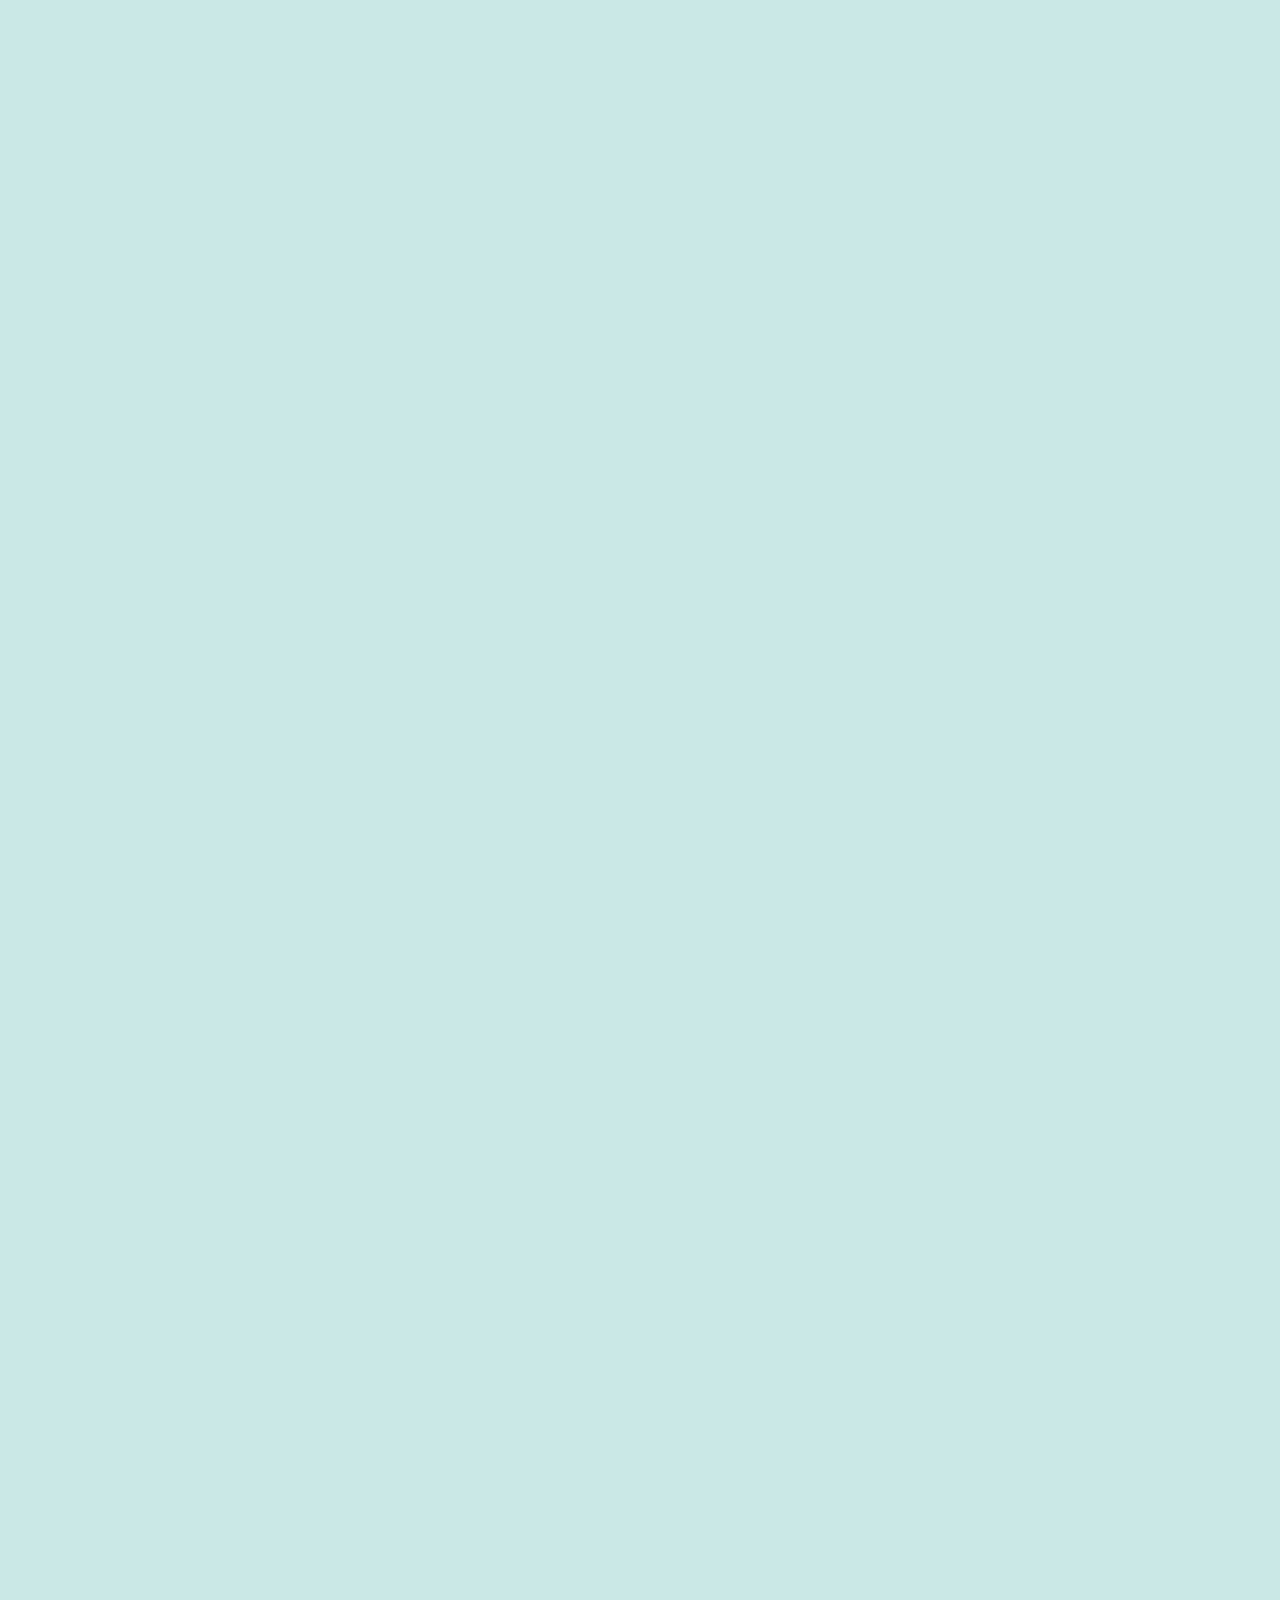
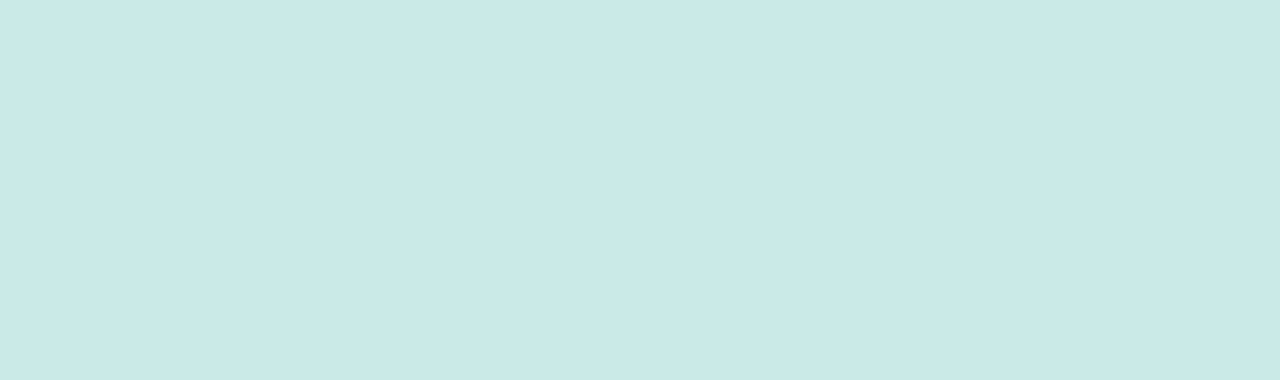
==== commit 2d77ed27: "small fix" ====
--- a/index.html
+++ b/index.html
@@ -172,27 +172,74 @@
                 </div>
             </div>
 
-            <div class="works-links" onmouseenter="audio7.play();">
+            <div class="works" onmouseenter="audio3.play();">
                 <h2>WORKS</h2>
                 <div class="leftDiv">
-                    <!-- <div class="rotated"></div>
-                    <div class="rotated"></div> -->
                 </div>
                 <p>
-                    <a href="https://cvellle.github.io/Nikola-Cvetic---Sites-and-Apps/" target="_blank">
-                       Portfolio link
-                   </a>
-                </p>
-                <p>
-                    <a href="https://github.com/Cvellle" target="_blank">
-                        GitHub link
-                    </a>
-                </p>
-                <p>
+                    Visit my:  
+                    <a class="portfolio" href="https://cvellle.github.io/Nikola-Cvetic---Sites-and-Apps/"
+                        target="_blank">Portfolio</a>,
+                    <a href="https://github.com/Cvellle?tab=repositories" target="_blank">GitHub</a>,
+                    <!-- <a href="https://cvellle.github.io/Nikola-Cvetic-CV/" target="_blank">Online CV</a> -->
                     <a href="https://stackoverflow.com/users/9563239/nikola-cvetic?tab=profile" target="_blank">
-                        StackOverflow profile link
+                        StackOverflow profile
                    </a> - open source contribution
                 </p>
+                <div>
+                    
+                    <p>1. <a href="https://flower-spot-app-epi7.vercel.app" target="_blank">React Query App</a>
+                        - React, TypeScript, JWT, React Query, Tailwind, Axios interceptors
+                        <!-- <br>
+                        <span>
+                            &#9679; Features:
+                            JWT, signup, login, lists, interceptors, jest tests.
+                        </span> -->
+                    </p>
+            
+                    <p>2. <a href="https://github.com/Cvellle/Good-choice-app" target="_blank">Good choice</a>
+                        - React, Redux, TypeScript, Node.js, Scss, Mongoose, Roles useAuth
+                        <!-- <br>
+                        <span>
+                            &#9679; A shopping advices platform. Advice items with categories marks and like buttons.
+                            Private routes for different roles (redirect component).
+                            <br>
+                            &#9679; Features:
+                            signup, login, advices crud, profile image upload, profile update and delete.
+                        </span> -->
+                    </p>
+            
+                    <p>3. <a href="https://github.com/Cvellle/Project-Info-Management" target="_blank">Project
+                            Management</a>
+                        - React, Redux Toolik, React Hooks Form, ChakraUI, Eslint, Roles
+                        <br>
+                        <!-- <span>
+                            &#9679; Projects and employees management app, with different roles, including admin.
+                            <br>
+                            &#9679; Roles, permissions, useAuth, projects crud, files lightbox gallery, useDebounce
+                            filters
+                        </span> -->
+                    </p>
+            
+                    <p>4. <a href="https://dev-jobs-quantox.vercel.app/">Dev Jobs React App</a>
+                        - Context and useReducer, multi filter, prefers-color-scheme (dark/light mode)
+                        <!-- <br>
+                        <span>
+                            &#9679; Multiple filters of different types, activated on search, Dark/Light mode recognized
+                            in store and autoamtically set
+                        </span> -->
+                    </p>
+            
+                    <p>5. <a href="https://github.com/Cvellle/Feedback-Quantox"
+                            target="_blank">Feedback app</a>
+                        - Vanilla JS, Sass, Navigo routing library
+                    </p>
+            
+                    <p>6. <a href="https://github.cocom/Cvellle/Bank-site">Bank site</a>
+                        - JavaScript modules, Scss, BEM, semantic HTML, accessability (tabindex)
+                    </p>
+                    
+                </div>
             </div>
     
             <div class="obrazovanje" onmouseenter="audio4.play();">
--- a/css/print.css
+++ b/css/print.css
@@ -16,8 +16,8 @@
 @media only print {
   :root {
     --sectionYpadding: 5.2vh;
-    --sectionYpadding: 4.2vh;
-    --smallSectionHeight: 12vh;
+    --sectionYpadding: 5.2vh;
+    --smallSectionHeight: 9.8vh;
     --font: "Open sans", sans-serif;
     --backgroundColor: white;
     /* --differentBackground: #f9fdfd; */
@@ -132,13 +132,13 @@
     margin-right: auto;
     align-self: center;
     top: 1vw;
-    /* left: 4vw;
+    left: 4vw;
     height: 11vw;
-    width: 11vw; */
-    top: 2vw;
+    width: 11vw;
+    /* top: 2vw;
     left: 3vw;
-    height: 12vw;
-    width: 12vw;
+    height: 12vw; 
+    width: 12vw; */
     border-radius: 50%;
     overflow: hidden;
     transition: 0.5s;
@@ -280,7 +280,7 @@
     justify-content: center;
     width: 100%;
     height: 9.5vh;
-    height: 12vh;
+    /* height: 12vh; */
     transform: translateY(0.1vh);
     line-height: 1vw;
     padding: 4vw 0 4vw 20vw;
@@ -300,8 +300,8 @@
     background-color: var(--differentBackground);
     position: relative;
     width: 100%;
-    /* height: 43vh; */
-    height: 45vh;
+    height: 43vh;
+    /* height: 45vh; */
     display: flex;
     flex-direction: column;
     justify-content: flex-start;
@@ -319,7 +319,7 @@
     display: flex;
     flex-direction: column;
     width: 100%;
-    margin-bottom: 3vh;
+    margin-bottom: 2vh;
     /* margin-bottom: 0.2vh; */
   }
 
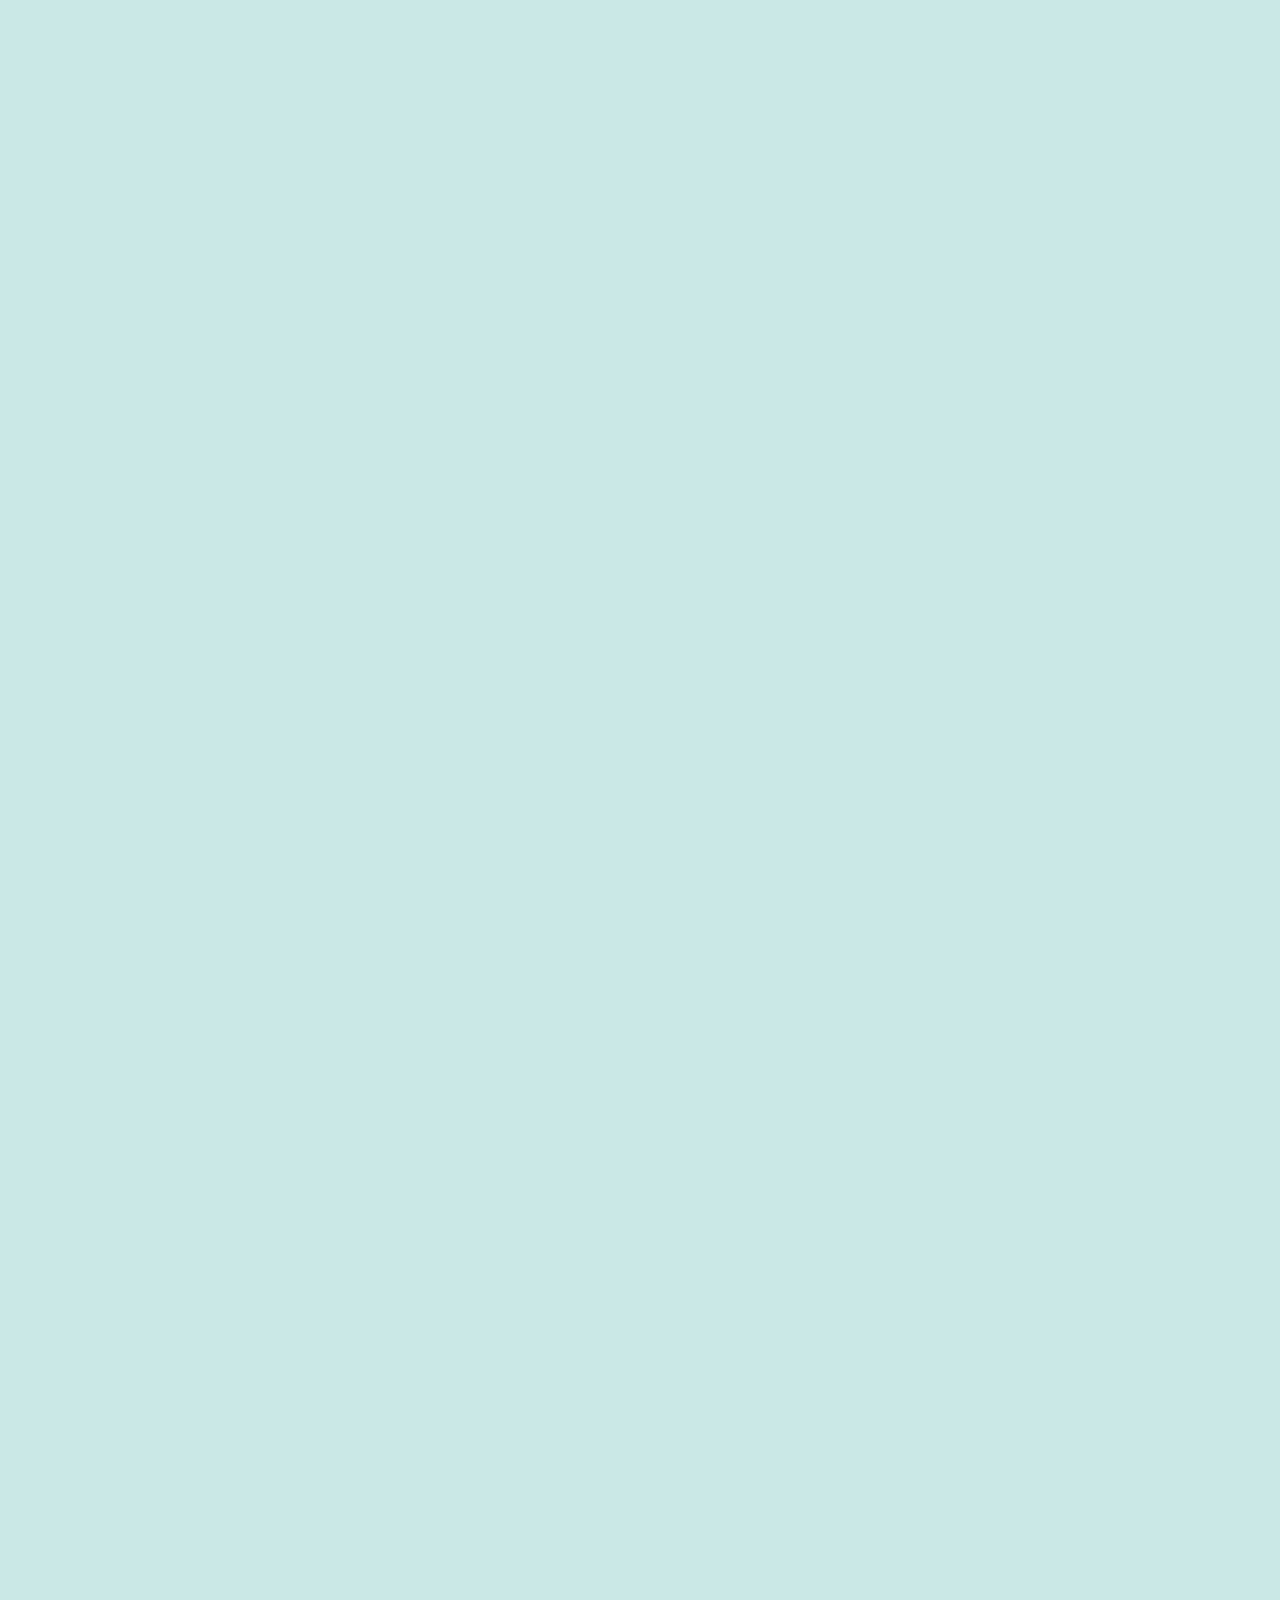
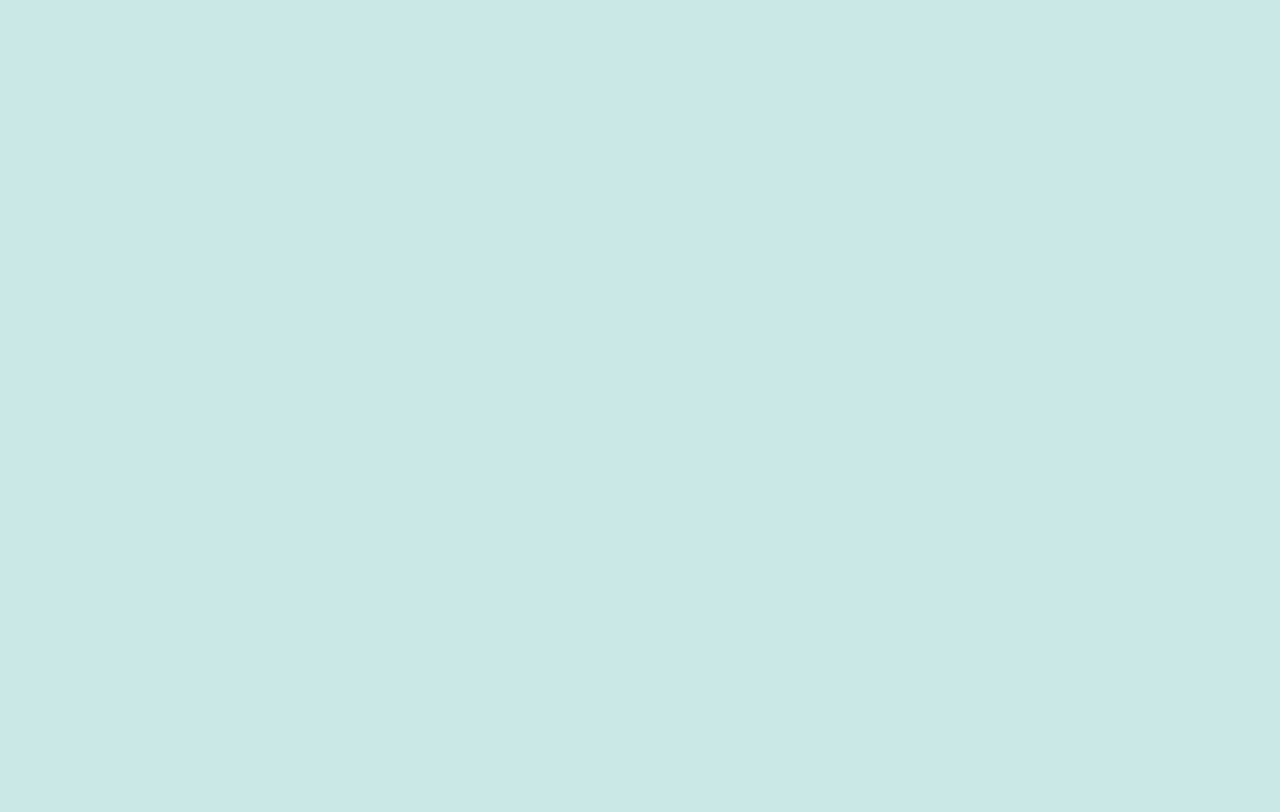
==== commit b164c77c: "small fix" ====
--- a/index.html
+++ b/index.html
@@ -116,8 +116,8 @@
                         </span>
                         <span>
                             <!-- <span class="industry">Enterprise - Business intelligence</span> -->
-                            <!-- <span class="job-desc">Rising the project from the scratch, with MUI theme, migrating it from Angular. SCRUM methodology.</span>
-                            <span class="job-desc">Lot of JavaScript logic with the big data, fiscal calendar, multiselect tree, nested tables, dialogs.</span> -->
+                            <span class="job-desc">Rising the project from the scratch, with MUI theme, migrating it from Angular. SCRUM methodology.</span>
+                            <span class="job-desc">Lot of JavaScript logic with the big data, fiscal calendar, multiselect tree, nested tables, dialogs.</span>
                             <b>React, Typescript, Redux Saga, Material UI, Websockets.io</b>
                         </span>
                     </p>
@@ -132,8 +132,8 @@
                         </span>
                         <span>
                             <!-- <span class="industry">Various</span> -->
-                            <!-- <span class="job-desc">Developig an internal Project management app, and Next.js app with lot of filters.</span>
-                            <span class="job-desc">Working with SCRUM. JWT, roles, permissions, Strapi on backend.</span> -->
+                            <span class="job-desc">Developig an internal Project management app, and Next.js app with lot of filters.</span>
+                            <span class="job-desc">Working with SCRUM. JWT, roles, permissions, Strapi on backend.</span>
                             <b>React, Next.js, Typescript, Redux, React Query, React Hooks Form, Zustand, NextUI, Scss, ChakraUI</b>
                         </span>
                     </p>
@@ -148,8 +148,8 @@
                         </span>
                         <span>
                             <!-- <span class="industry">Enterprise - Workplace security</span> -->
-                            <!-- <span class="job-desc">Developing a big data application, for a German governement as a client.</span>
-                            <span class="job-desc">Kanban mthodolgy onsite. Writing our own components, styling, Keycloak maintaing, observables for SpringBoot backend.</span> -->
+                            <span class="job-desc">Developing a big data application, for a German governement as a client.</span>
+                            <span class="job-desc">Kanban mthodolgy onsite. Writing our own components, styling, Keycloak maintaing, observables for SpringBoot backend.</span>
                             <b>JavaScript, Angular, Typescript, SCSS, StoryBook mock.</b>
                         </span>
                     </p>
@@ -164,8 +164,8 @@
                         </span>
                         <span>
                             <!-- <span class="industry">Education app</span> -->
-                            <!-- <span class="job-desc">Developing a CRUD application with Apollo client/GraphQL for video courses.</span>
-                            <span class="job-desc">JWT, roles and permissions with Node.js on backend.</span> -->
+                            <span class="job-desc">Developing a CRUD application with Apollo client/GraphQL for video courses.</span>
+                            <span class="job-desc">JWT, roles and permissions with Node.js on backend.</span>
                             <b>React, Apollo client / GraphQL, Scss, Vanilla JavaScript</b>
                         </span>
                     </p>                  
--- a/css/print.css
+++ b/css/print.css
@@ -16,8 +16,8 @@
 @media only print {
   :root {
     --sectionYpadding: 5.2vh;
-    --sectionYpadding: 5.2vh;
-    --smallSectionHeight: 9.8vh;
+    --sectionYpadding: 4.2vh;
+    --smallSectionHeight: 9vh;
     --font: "Open sans", sans-serif;
     --backgroundColor: white;
     /* --differentBackground: #f9fdfd; */
@@ -223,19 +223,19 @@
   }
 
   .obrazovanje h2 {
-    margin-top: 3%;
+    margin-top: 1.5%;
   }
 
   .kursevi h2 {
-    margin-top: 3%;
+    margin-top: 1.5%;
   }
 
   .jez h2 {
-    margin-top: 3%;
+    margin-top: 1.5%;
   }
 
   .ostale h2 {
-    margin-top: 3%;
+    margin-top: 1.5%;
   }
 
   .licni2 {
@@ -245,8 +245,7 @@
     flex-direction: column;
     justify-content: space-around;
     width: 100%;
-    height: 8.3vh;
-    height: 10vh;
+    height: 8vh;
     transform: translateY(0.1vh);
     line-height: 2vw;
     padding: 0.5vw 0 0.5vw 20vw;
@@ -301,7 +300,7 @@
     position: relative;
     width: 100%;
     height: 43vh;
-    /* height: 45vh; */
+    height: 46vh;
     display: flex;
     flex-direction: column;
     justify-content: flex-start;
@@ -311,7 +310,10 @@
   }
 
   .jobs {
-    padding-top: 1.5vh;
+    /* padding-top: 1.5vh; */
+    padding-top: 0vh;
+    margin: 0;
+    padding: 0;
     width: 100%;
   }
 
@@ -319,7 +321,7 @@
     display: flex;
     flex-direction: column;
     width: 100%;
-    margin-bottom: 2vh;
+    margin-bottom: 0.2vh;
     /* margin-bottom: 0.2vh; */
   }
 
@@ -331,8 +333,8 @@
   .works {
     position: relative;
     width: 100%;
-    height: 29vh;
-    height: 17vh;
+    /* height: 29vh; */
+    height: 19vh;
     display: flex;
     flex-direction: column;
     justify-content: center;
@@ -467,4 +469,5 @@
 .tech {
   display: flex;
   margin-top: 2vh;
-}
+  margin-top: 1.5vh;
+}
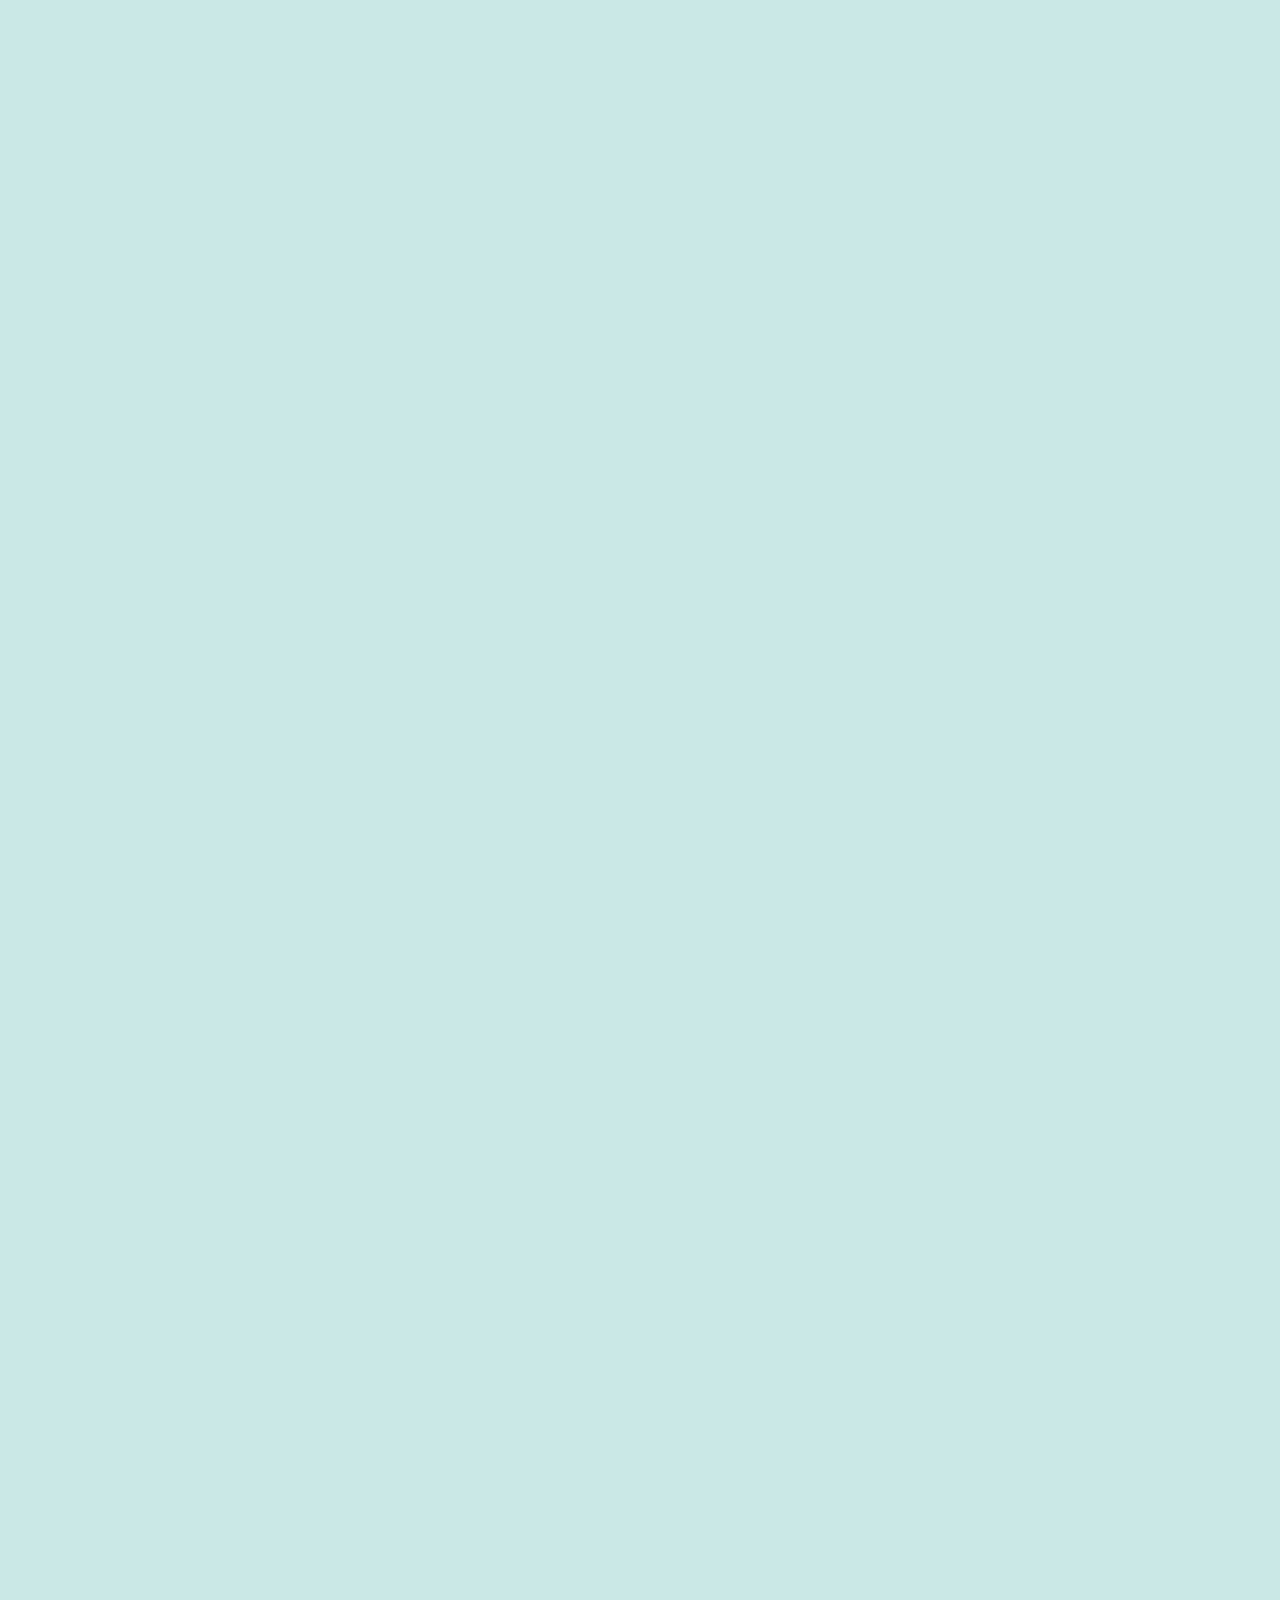
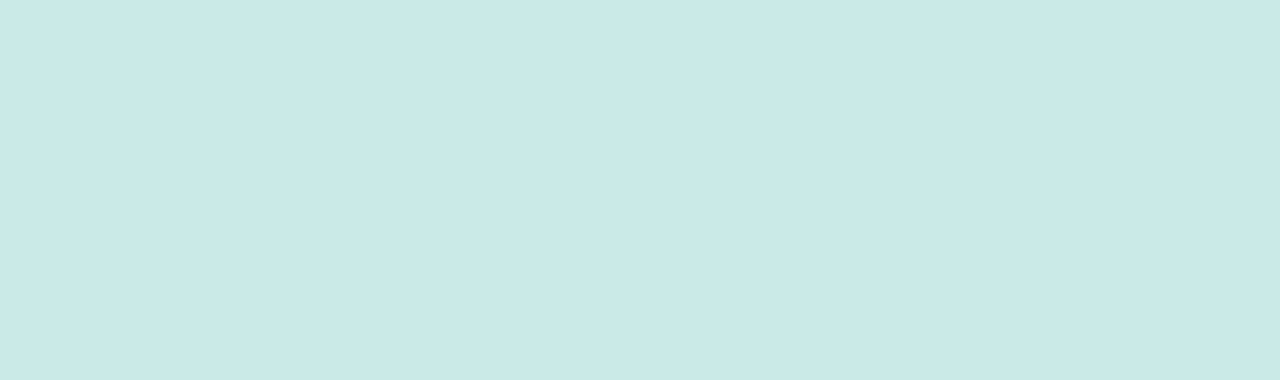
==== commit e87edfb8: "small fix" ====
--- a/index.html
+++ b/index.html
@@ -42,7 +42,7 @@
             </div>
             <div class="licni">
                 <div class="circular--portrait">
-                    <img class="me" src="images/NC.jpg">
+                    <img class="me" src="images/NC.jpg"/>
                 </div>
                 <p>Hometown: Belgrade</p>
                 <p>
@@ -56,6 +56,73 @@
                     <div class="rotated"></div>
                     <div class="rotated"></div>
                 </div>
+                
+                <div class="jobs">
+                    <p class="job">
+                        <span class="job-header">
+                            <a href="https://analyticpartners.com/">
+                                Analytic Partners
+                            </a>
+                            <b>&nbsp; - REACT DEVELOPER </b>
+                            <span class="period"> Nov 2022 - present</span>
+                        </span>
+                        <span>
+                            <!-- <span class="industry">Enterprise - Business intelligence</span> -->
+                            <!-- <span class="job-desc">Rising the project from the scratch, with MUI theme, migrating it from Angular. SCRUM methodology.</span>
+                            <span class="job-desc">Lot of JavaScript logic with the big data, fiscal calendar, multiselect tree, nested tables, dialogs.</span> -->
+                            <b>React, Typescript, Redux Saga, Material UI, Websockets.io</b>
+                        </span>
+                    </p>
+                    
+                    <p class="job">
+                        <span class="job-header">
+                            <a href="https://www.quantox.com">
+                                Quantox Tecnologies
+                            </a>
+                            <b>&nbsp; - REACT DEVELOPER </b>
+                            <span class="period"> Jan 2021 - Nov 2022</span>
+                        </span>
+                        <span>
+                            <!-- <span class="industry">Various</span> -->
+                            <!-- <span class="job-desc">Developig an internal Project management app, and Next.js app with lot of filters.</span>
+                            <span class="job-desc">Working with SCRUM. JWT, roles, permissions, Strapi on backend.</span> -->
+                            <b>React, Next.js, Typescript, Redux, React Query, React Hooks Form, Zustand, NextUI, Scss, ChakraUI</b>
+                        </span>
+                    </p>
+
+                    <p class="job">
+                        <span class="job-header">
+                            <a href="https://www.pdt.rs/">
+                                PDT Belgrade
+                            </a>
+                            <b>&nbsp; - FRONTEND DEVELOPER </b>
+                            <span class="period">Feb 2020 - Jan 2021</span>
+                        </span>
+                        <span>
+                            <!-- <span class="industry">Enterprise - Workplace security</span> -->
+                            <!-- <span class="job-desc">Developing a big data application, for a German governement as a client.</span>
+                            <span class="job-desc">Kanban mthodolgy onsite. Writing our own components, styling, Keycloak maintaing, observables for SpringBoot backend.</span> -->
+                            <b>JavaScript, Angular, Typescript, SCSS, StoryBook mock.</b>
+                        </span>
+                    </p>
+
+                    <p class="job">
+                        <span class="job-header">
+                            <a href="https://goluxtech.com/">
+                                Golux Technologies
+                            </a>
+                            <b>&nbsp; - REACT DEVELOPER</b>
+                            <span class="period"> Feb 2019 - Feb 2020</span>
+                        </span>
+                        <span>
+                            <!-- <span class="industry">Education app</span> -->
+                            <!-- <span class="job-desc">Developing a CRUD application with Apollo client/GraphQL for video courses.</span>
+                            <span class="job-desc">JWT, roles and permissions with Node.js on backend.</span> -->
+                            <b>React, Apollo client / GraphQL, Scss, Vanilla JavaScript</b>
+                        </span>
+                    </p>                  
+                </div>
+
 
                 <div class="skills">
                     <!-- skills -->
@@ -80,8 +147,8 @@
                             <span>Flexbox</span>
                             <span>CSS Grid</span>
                             <span>Bem</span>
+                            <span>Newsletters</span>
                             <!-- <span>Linux</span> -->
-                            <span>Newsletters</span>
                         </span>
                     </p>
                     <p class="tech basic">
@@ -90,10 +157,10 @@
                             Basic:
                             <span>Apollo Client</span>
                             <span>NextUI</span>
+                            <span>React Native</span>
+                            <span>Node.js</span>
+                            <span>Websockets</span>
                             <span>Handlebars</span>
-                            <span>PostCSS</span>
-                            <!-- <span>Node.js</span>
-                            <span>Websockets</span> -->
                         </span>
                     </p>
                     <p class="tech like">
@@ -105,76 +172,13 @@
                     </p>
                 </div> 
                 
-                <div class="jobs">
-                    <p class="job">
-                        <span class="job-header">
-                            <a href="https://analyticpartners.com/">
-                                Analytic Partners
-                            </a>
-                            <b>&nbsp; - REACT DEVELOPER </b>
-                            <span class="period"> Nov 2022 - present</span>
-                        </span>
-                        <span>
-                            <!-- <span class="industry">Enterprise - Business intelligence</span> -->
-                            <span class="job-desc">Rising the project from the scratch, with MUI theme, migrating it from Angular. SCRUM methodology.</span>
-                            <span class="job-desc">Lot of JavaScript logic with the big data, fiscal calendar, multiselect tree, nested tables, dialogs.</span>
-                            <b>React, Typescript, Redux Saga, Material UI, Websockets.io</b>
-                        </span>
-                    </p>
-                    
-                    <p class="job">
-                        <span class="job-header">
-                            <a href="https://www.quantox.com">
-                                Quantox Tecnologies
-                            </a>
-                            <b>&nbsp; - REACT DEVELOPER </b>
-                            <span class="period"> Jan 2021 - Nov 2022</span>
-                        </span>
-                        <span>
-                            <!-- <span class="industry">Various</span> -->
-                            <span class="job-desc">Developig an internal Project management app, and Next.js app with lot of filters.</span>
-                            <span class="job-desc">Working with SCRUM. JWT, roles, permissions, Strapi on backend.</span>
-                            <b>React, Next.js, Typescript, Redux, React Query, React Hooks Form, Zustand, NextUI, Scss, ChakraUI</b>
-                        </span>
-                    </p>
-
-                    <p class="job">
-                        <span class="job-header">
-                            <a href="https://www.pdt.rs/">
-                                PDT Belgrade
-                            </a>
-                            <b>&nbsp; - FRONTEND DEVELOPER </b>
-                            <span class="period">Feb 2020 - Jan 2021</span>
-                        </span>
-                        <span>
-                            <!-- <span class="industry">Enterprise - Workplace security</span> -->
-                            <span class="job-desc">Developing a big data application, for a German governement as a client.</span>
-                            <span class="job-desc">Kanban mthodolgy onsite. Writing our own components, styling, Keycloak maintaing, observables for SpringBoot backend.</span>
-                            <b>JavaScript, Angular, Typescript, SCSS, StoryBook mock.</b>
-                        </span>
-                    </p>
-
-                    <p class="job">
-                        <span class="job-header">
-                            <a href="https://goluxtech.com/">
-                                Golux Technologies
-                            </a>
-                            <b>&nbsp; - REACT DEVELOPER</b>
-                            <span class="period"> Feb 2019 - Feb 2020</span>
-                        </span>
-                        <span>
-                            <!-- <span class="industry">Education app</span> -->
-                            <span class="job-desc">Developing a CRUD application with Apollo client/GraphQL for video courses.</span>
-                            <span class="job-desc">JWT, roles and permissions with Node.js on backend.</span>
-                            <b>React, Apollo client / GraphQL, Scss, Vanilla JavaScript</b>
-                        </span>
-                    </p>                  
-                </div>
             </div>
 
             <div class="works" onmouseenter="audio3.play();">
                 <h2>WORKS</h2>
                 <div class="leftDiv">
+                    <div class="rotated"></div>
+                    <div class="rotated"></div>
                 </div>
                 <p>
                     Visit my:  
@@ -275,22 +279,22 @@
                 </p>
                 <p class="images">
                     <a href="https://github.com/Cvellle" target="_blank">
-                        <img src="./images/icons/github.png" alt="">
+                        <img src="./images/icons/github.png" alt=""/>
                     </a>
                     <a href="https://www.linkedin.com/in/nikola-cvetic-65ba81a6/" target="_blank">
-                        <img src="./images/icons/linkedin.png" alt="">
+                        <img src="./images/icons/linkedin.png" alt=""/>
                     </a>
                     <a href="https://www.facebook.com/nikola.cvetic.7/" target="_blank">
-                        <img src="./images/icons/facebook.png" alt="">
+                        <img src="./images/icons/facebook.png" alt=""/>
                     </a>
                     <span>
-                        <img src="./images/icons/skype.png" alt="">: cveley
+                        <img src="./images/icons/skype.png" alt=""/>: cveley
                     </span>
                 </p>
             </div>    
        
         </div>
-      </div> 
+    </div> 
  
     <audio controls preload="auto" class="audio" id="audio1" style="color:transparent;"
         type="*file extension (.mp3 .ogg etc.)*">
--- a/css/print.css
+++ b/css/print.css
@@ -26,8 +26,8 @@
     --borderColor: rgb(98, 78, 107);
     --borderColor: rgb(255, 255, 255);
     --borderWidth: 1.1vw;
-    --leftDivBg: #cae8e6;
     --leftDivBg: rgba(212, 241, 245, 0.473);
+    /* --leftDivBg: #cae8e646; */
     --mainFont: 1.4vw;
     --linksColor: #47869b;
     --linksColor: rgb(142, 89, 167);
@@ -152,6 +152,7 @@
   }
 
   .leftDiv {
+    border-right: 10px solid rgba(0, 0, 0, 0.651);
     position: absolute;
     left: 0;
     display: block;
@@ -162,6 +163,7 @@
   }
 
   .words {
+    padding-top: 1.5vh;
     display: inline-block !important;
     flex: 1 1 100%;
   }
@@ -299,7 +301,7 @@
     background-color: var(--differentBackground);
     position: relative;
     width: 100%;
-    height: 43vh;
+    /* height: 43vh; */
     height: 46vh;
     display: flex;
     flex-direction: column;
@@ -310,10 +312,8 @@
   }
 
   .jobs {
-    /* padding-top: 1.5vh; */
-    padding-top: 0vh;
+    padding-top: 1.5vh;
     margin: 0;
-    padding: 0;
     width: 100%;
   }
 
@@ -321,7 +321,7 @@
     display: flex;
     flex-direction: column;
     width: 100%;
-    margin-bottom: 0.2vh;
+    margin-bottom: 3vh;
     /* margin-bottom: 0.2vh; */
   }
 
@@ -468,6 +468,6 @@
 
 .tech {
   display: flex;
-  margin-top: 2vh;
-  margin-top: 1.5vh;
-}
+  margin-top: 0.5vh;
+  /* margin-top: 2.5vh; */
+}
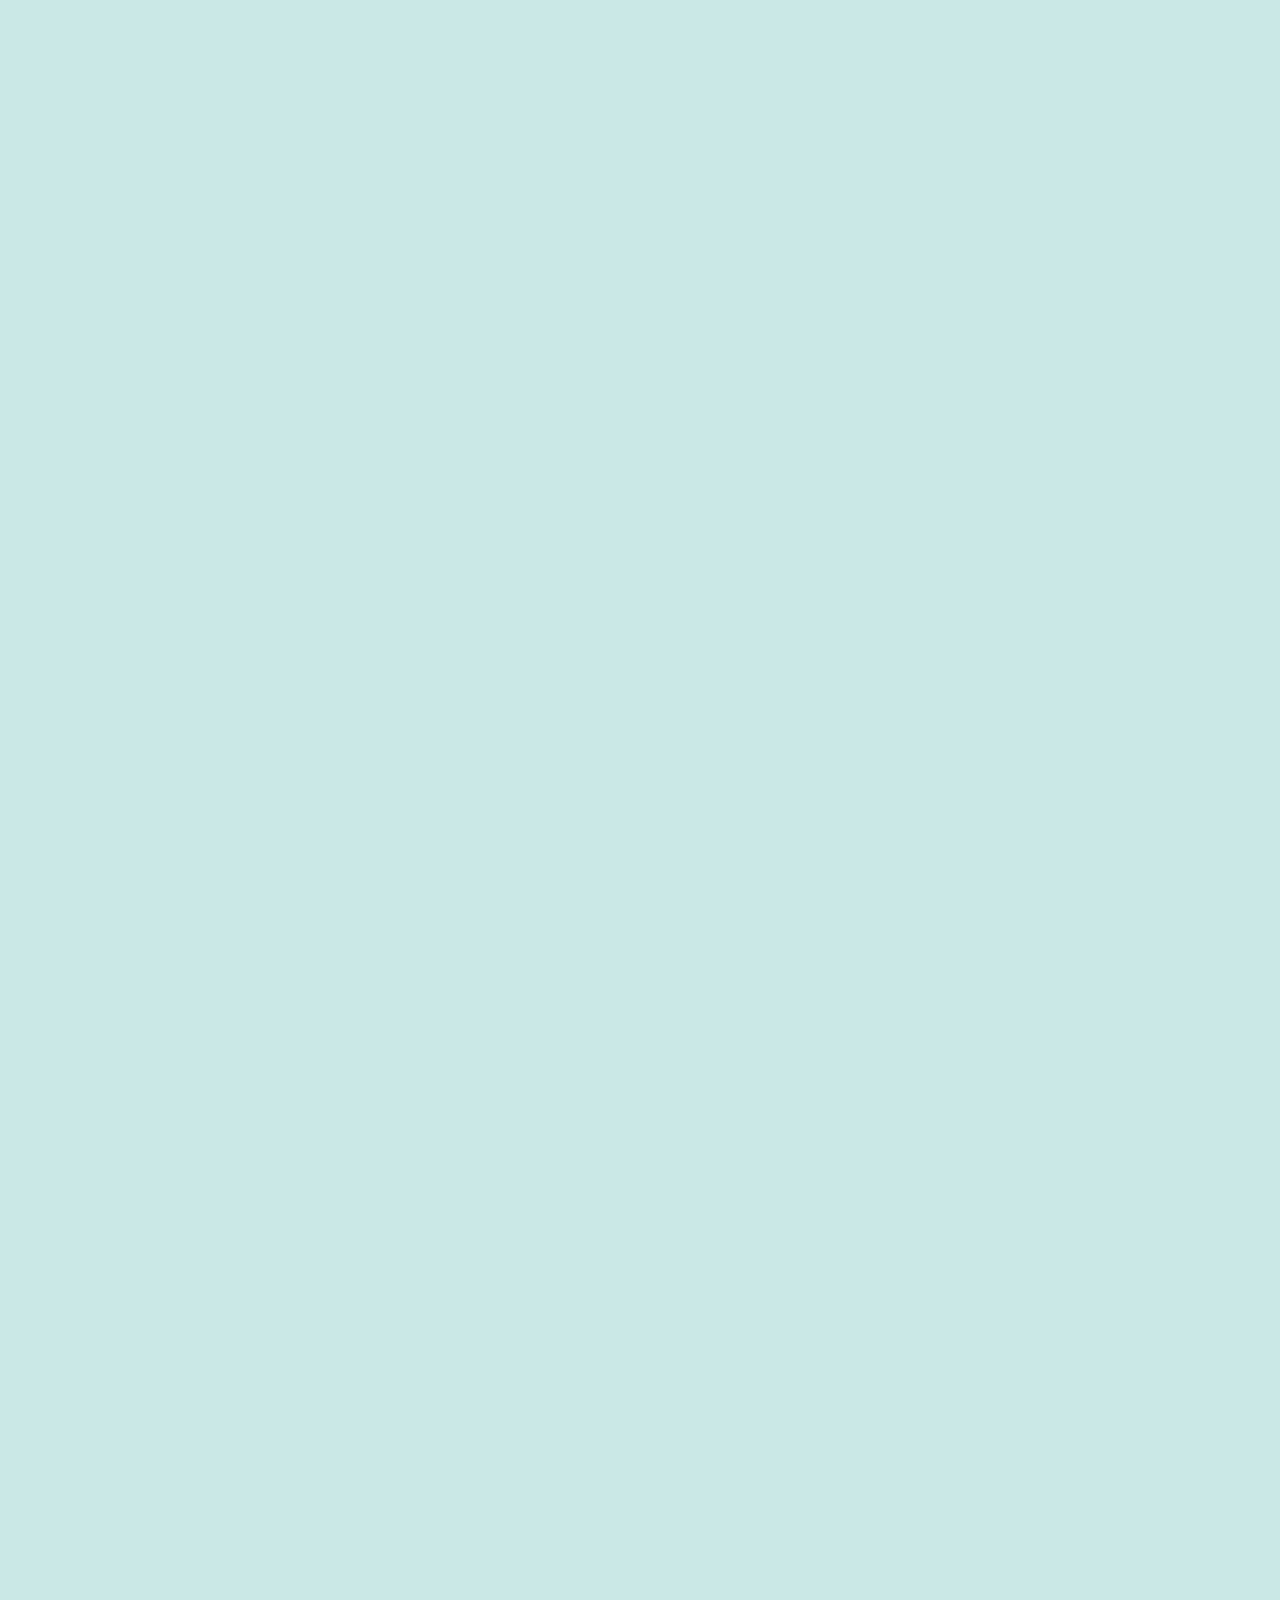
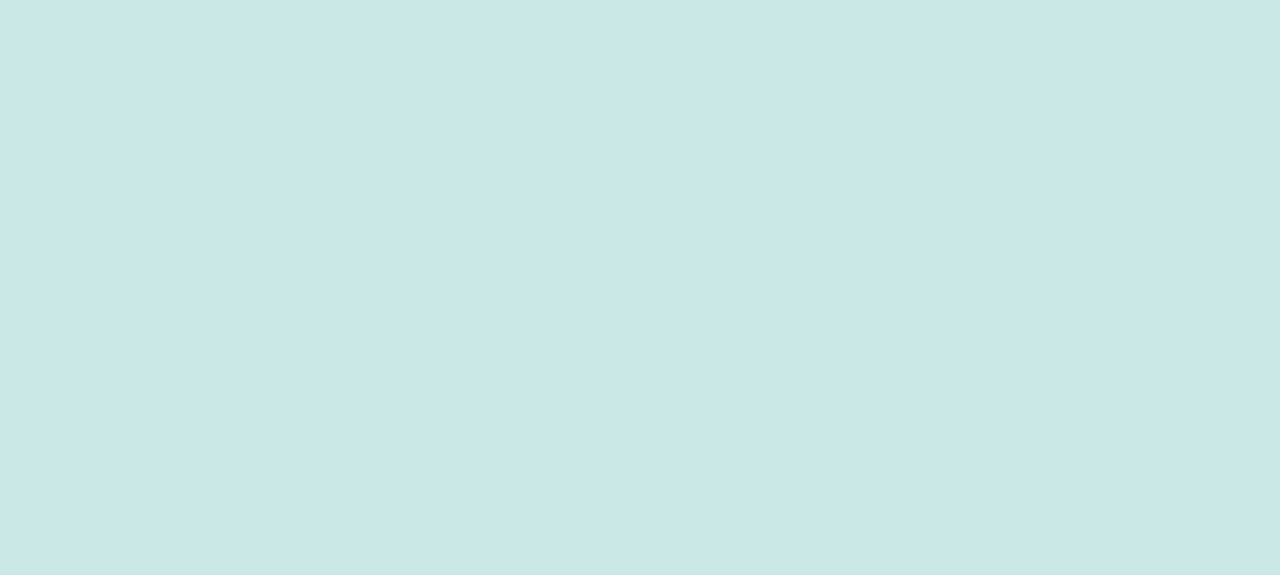
==== commit 9c657b57: "langugages" ====
--- a/index.html
+++ b/index.html
@@ -1,209 +1,226 @@
 <!DOCTYPE html>
 <html lang="en">
-
-<head>
-    <meta http-equiv="X-UA-Compatible" content="IE=9">
+  <head>
+    <meta http-equiv="X-UA-Compatible" content="IE=9" />
     <title>Nikola Cvetić - CV</title>
-    <link rel="stylesheet" href="css/style.css" media="screen">
-    <link rel="stylesheet" media="print" href="css/print.css">
-    <meta charset="utf-8">
-    <meta name="viewport" content="width=device-width, initial-scale=1.0, user-scalable=yes">
-    <link rel="stylesheet" type="text/css" href="//fonts.googleapis.com/css?family=Open+Sans" />
+    <link rel="stylesheet" href="css/style.css" media="screen" />
+    <link rel="stylesheet" media="print" href="css/print.css" />
+    <meta charset="utf-8" />
+    <meta
+      name="viewport"
+      content="width=device-width, initial-scale=1.0, user-scalable=yes"
+    />
+    <link
+      rel="stylesheet"
+      type="text/css"
+      href="//fonts.googleapis.com/css?family=Open+Sans"
+    />
     <script src="https://ajax.googleapis.com/ajax/libs/jquery/3.2.1/jquery.min.js"></script>
-</head>
-
-<body>
+  </head>
+
+  <body>
     <div class="translation">
-        <!-- <a href="./index.html#">EN</a> -->
-        <!-- <a href="./slo.html">SLO</a> -->
-        <!-- <a href="./ita.html">ITA</a>
+      <!-- <a href="./index.html#">EN</a> -->
+      <!-- <a href="./slo.html">SLO</a> -->
+      <!-- <a href="./ita.html">ITA</a>
         <a href="./fra.html">FRA</a> -->
     </div>
     <div class="all-wrapper">
-        <div class="print" onclick="window.print()">
-            <span class="print-text">PRINT</span>
-            <div class="print-img"></div>
-        </div>
-        <div class="all">
-            <div class="licni2">
-                <h2>PERSONAL</h2>
-                <div class="leftDiv">
-                    <div class="rotated"></div>
-                    <div class="rotated"></div>
-                </div>
-                <h1>Nikola Cvetić</h1>
-                <p class="developer">
-                    REACT DEVELOPER
-                </p>
-                <!-- <p class="introduction">
+      <div class="print" onclick="window.print()">
+        <span class="print-text">PRINT</span>
+        <div class="print-img"></div>
+      </div>
+      <div class="all">
+        <div class="licni2">
+          <h2>PERSONAL</h2>
+          <div class="leftDiv">
+            <div class="rotated"></div>
+            <div class="rotated"></div>
+          </div>
+          <h1>Nikola Cvetić</h1>
+          <p class="developer">REACT DEVELOPER</p>
+          <!-- <p class="introduction">
                     <a class="portfolio" href="https://cvellle.github.io/Nikola-Cvetic---Sites-and-Apps/"
                     target="_blank">Portfolio link</a>
                 </p> -->
-            </div>
-            <div class="licni">
-                <div class="circular--portrait">
-                    <img class="me" src="images/NC.jpg"/>
-                </div>
-                <p>Hometown: Belgrade</p>
-                <p>
-                    E-mail: nikolacvetic.js@gmail.com
-                </p>
-                <p>Phone: +38164 2743527</p>
-            </div>
-            <div class="iskustvo" onmouseenter="audio2.play();">
-                <h2>EXPERIENCE</h2>
-                <div class="leftDiv">
-                    <div class="rotated"></div>
-                    <div class="rotated"></div>
-                </div>
-                
-                <div class="jobs">
-                    <p class="job">
-                        <span class="job-header">
-                            <a href="https://analyticpartners.com/">
-                                Analytic Partners
-                            </a>
-                            <b>&nbsp; - REACT DEVELOPER </b>
-                            <span class="period"> Nov 2022 - present</span>
-                        </span>
-                        <span>
-                            <!-- <span class="industry">Enterprise - Business intelligence</span> -->
-                            <!-- <span class="job-desc">Rising the project from the scratch, with MUI theme, migrating it from Angular. SCRUM methodology.</span>
+        </div>
+        <div class="licni">
+          <div class="circular--portrait">
+            <img class="me" src="images/NC.jpg" />
+          </div>
+          <p>Hometown: Belgrade</p>
+          <p>E-mail: nikolacvetic.js@gmail.com</p>
+          <p>Phone: +38164 2743527</p>
+        </div>
+        <div class="iskustvo" onmouseenter="audio2.play();">
+          <h2>EXPERIENCE</h2>
+          <div class="leftDiv">
+            <div class="rotated"></div>
+            <div class="rotated"></div>
+          </div>
+
+          <div class="jobs">
+            <p class="job">
+              <span class="job-header">
+                <a href="https://analyticpartners.com/"> Analytic Partners </a>
+                <b>&nbsp; - REACT DEVELOPER </b>
+                <span class="period"> Nov 2022 - present</span>
+              </span>
+              <span>
+                <!-- <span class="industry">Enterprise - Business intelligence</span> -->
+                <!-- <span class="job-desc">Rising the project from the scratch, with MUI theme, migrating it from Angular. SCRUM methodology.</span>
                             <span class="job-desc">Lot of JavaScript logic with the big data, fiscal calendar, multiselect tree, nested tables, dialogs.</span> -->
-                            <b>React, Typescript, Redux Saga, Material UI, Websockets.io</b>
-                        </span>
-                    </p>
-                    
-                    <p class="job">
-                        <span class="job-header">
-                            <a href="https://www.quantox.com">
-                                Quantox Tecnologies
-                            </a>
-                            <b>&nbsp; - REACT DEVELOPER </b>
-                            <span class="period"> Jan 2021 - Nov 2022</span>
-                        </span>
-                        <span>
-                            <!-- <span class="industry">Various</span> -->
-                            <!-- <span class="job-desc">Developig an internal Project management app, and Next.js app with lot of filters.</span>
+                <b>React, Typescript, Redux Saga, Material UI, Websockets.io</b>
+              </span>
+            </p>
+
+            <p class="job">
+              <span class="job-header">
+                <a href="https://www.quantox.com"> Quantox Tecnologies </a>
+                <b>&nbsp; - REACT DEVELOPER </b>
+                <span class="period"> Jan 2021 - Nov 2022</span>
+              </span>
+              <span>
+                <!-- <span class="industry">Various</span> -->
+                <!-- <span class="job-desc">Developig an internal Project management app, and Next.js app with lot of filters.</span>
                             <span class="job-desc">Working with SCRUM. JWT, roles, permissions, Strapi on backend.</span> -->
-                            <b>React, Next.js, Typescript, Redux, React Query, React Hooks Form, Zustand, NextUI, Scss, ChakraUI</b>
-                        </span>
-                    </p>
-
-                    <p class="job">
-                        <span class="job-header">
-                            <a href="https://www.pdt.rs/">
-                                PDT Belgrade
-                            </a>
-                            <b>&nbsp; - FRONTEND DEVELOPER </b>
-                            <span class="period">Feb 2020 - Jan 2021</span>
-                        </span>
-                        <span>
-                            <!-- <span class="industry">Enterprise - Workplace security</span> -->
-                            <!-- <span class="job-desc">Developing a big data application, for a German governement as a client.</span>
+                <b
+                  >React, Next.js, Typescript, Redux, React Query, React Hooks
+                  Form, Zustand, NextUI, Scss, ChakraUI</b
+                >
+              </span>
+            </p>
+
+            <p class="job">
+              <span class="job-header">
+                <a href="https://www.pdt.rs/"> PDT Belgrade </a>
+                <b>&nbsp; - FRONTEND DEVELOPER </b>
+                <span class="period">Feb 2020 - Jan 2021</span>
+              </span>
+              <span>
+                <!-- <span class="industry">Enterprise - Workplace security</span> -->
+                <!-- <span class="job-desc">Developing a big data application, for a German governement as a client.</span>
                             <span class="job-desc">Kanban mthodolgy onsite. Writing our own components, styling, Keycloak maintaing, observables for SpringBoot backend.</span> -->
-                            <b>JavaScript, Angular, Typescript, SCSS, StoryBook mock.</b>
-                        </span>
-                    </p>
-
-                    <p class="job">
-                        <span class="job-header">
-                            <a href="https://goluxtech.com/">
-                                Golux Technologies
-                            </a>
-                            <b>&nbsp; - REACT DEVELOPER</b>
-                            <span class="period"> Feb 2019 - Feb 2020</span>
-                        </span>
-                        <span>
-                            <!-- <span class="industry">Education app</span> -->
-                            <!-- <span class="job-desc">Developing a CRUD application with Apollo client/GraphQL for video courses.</span>
+                <b>JavaScript, Angular, Typescript, SCSS, StoryBook mock.</b>
+              </span>
+            </p>
+
+            <p class="job">
+              <span class="job-header">
+                <a href="https://goluxtech.com/"> Golux Technologies </a>
+                <b>&nbsp; - REACT DEVELOPER</b>
+                <span class="period"> Feb 2019 - Feb 2020</span>
+              </span>
+              <span>
+                <!-- <span class="industry">Education app</span> -->
+                <!-- <span class="job-desc">Developing a CRUD application with Apollo client/GraphQL for video courses.</span>
                             <span class="job-desc">JWT, roles and permissions with Node.js on backend.</span> -->
-                            <b>React, Apollo client / GraphQL, Scss, Vanilla JavaScript</b>
-                        </span>
-                    </p>                  
-                </div>
-
-
-                <div class="skills">
-                    <!-- skills -->
-                    <p class="tech mainSkills">
-                        <span class="words">
-                            <b class="skillsTitle">SKILLS:</b>
-                            <span>JavaScript</span>
-                            <span>TypeScript</span>
-                            <span>React</span>
-                            <span>Redux</span>
-                            <span>Next.js</span>
-                            <span>Redux Thunk</span>
-                            <span>Redux Saga</span>
-                            <span>React Query</span>
-                            <span>React Hooks Form</span>
-                            <span>Zustand</span>
-                            <span>Material UI</span>
-                            <span>Tailwind</span>
-                            <span>Sass</span>
-                            <span>ChakraUI</span>
-                            <span>Bootstrap</span>
-                            <span>Flexbox</span>
-                            <span>CSS Grid</span>
-                            <span>Bem</span>
-                            <span>Newsletters</span>
-                            <!-- <span>Linux</span> -->
-                        </span>
-                    </p>
-                    <p class="tech basic">
-                        <!-- <span class="basicTitle"> Basic:</span> -->
-                        <span class="words">
-                            Basic:
-                            <span>Apollo Client</span>
-                            <span>NextUI</span>
-                            <span>React Native</span>
-                            <span>Node.js</span>
-                            <span>Websockets</span>
-                            <span>Handlebars</span>
-                        </span>
-                    </p>
-                    <p class="tech like">
-                        <span class="words">
-                            <!-- I am -->
-                            <!-- open to learn babckend and mobile dev. -->
-                            <!-- learning <span>Node.js</span> -->
-                        </span>
-                    </p>
-                </div> 
-                
-            </div>
-
-            <div class="works" onmouseenter="audio3.play();">
-                <h2>WORKS</h2>
-                <div class="leftDiv">
-                    <div class="rotated"></div>
-                    <div class="rotated"></div>
-                </div>
-                <p>
-                    Visit my:  
-                    <a class="portfolio" href="https://cvellle.github.io/Nikola-Cvetic---Sites-and-Apps/"
-                        target="_blank">Portfolio</a>,
-                    <a href="https://github.com/Cvellle?tab=repositories" target="_blank">GitHub</a>,
-                    <!-- <a href="https://cvellle.github.io/Nikola-Cvetic-CV/" target="_blank">Online CV</a> -->
-                    <a href="https://stackoverflow.com/users/9563239/nikola-cvetic?tab=profile" target="_blank">
-                        StackOverflow profile
-                   </a> - open source contribution
-                </p>
-                <div>
-                    
-                    <p>1. <a href="https://flower-spot-app-epi7.vercel.app" target="_blank">React Query App</a>
-                        - React, TypeScript, JWT, React Query, Tailwind, Axios interceptors
-                        <!-- <br>
+                <b>React, Apollo client / GraphQL, Scss, Vanilla JavaScript</b>
+              </span>
+            </p>
+          </div>
+
+          <div class="skills">
+            <!-- skills -->
+            <p class="tech mainSkills">
+              <span class="words">
+                <b class="skillsTitle">SKILLS:</b>
+                <span>JavaScript</span>
+                <span>TypeScript</span>
+                <span>React</span>
+                <span>Redux</span>
+                <span>Next.js</span>
+                <span>Redux Thunk</span>
+                <span>Redux Saga</span>
+                <span>React Query</span>
+                <span>React Hooks Form</span>
+                <span>Zustand</span>
+                <span>Material UI</span>
+                <span>Tailwind</span>
+                <span>Sass</span>
+                <span>ChakraUI</span>
+                <span>Bootstrap</span>
+                <span>Flexbox</span>
+                <span>CSS Grid</span>
+                <span>Bem</span>
+                <span>Newsletters</span>
+                <!-- <span>Linux</span> -->
+              </span>
+            </p>
+            <p class="tech basic">
+              <!-- <span class="basicTitle"> Basic:</span> -->
+              <span class="words">
+                Basic:
+                <span>Apollo Client</span>
+                <span>NextUI</span>
+                <span>React Native</span>
+                <span>Node.js</span>
+                <span>Websockets</span>
+                <span>Handlebars</span>
+              </span>
+            </p>
+            <p class="tech like">
+              <span class="words">
+                <!-- I am -->
+                <!-- open to learn babckend and mobile dev. -->
+                <!-- learning <span>Node.js</span> -->
+              </span>
+            </p>
+          </div>
+        </div>
+
+        <div class="works" onmouseenter="audio3.play();">
+          <h2>WORKS</h2>
+          <div class="leftDiv">
+            <div class="rotated"></div>
+            <div class="rotated"></div>
+          </div>
+          <p>
+            Visit my:
+            <a
+              class="portfolio"
+              href="https://cvellle.github.io/Nikola-Cvetic---Sites-and-Apps/"
+              target="_blank"
+              >Portfolio</a
+            >,
+            <a
+              href="https://github.com/Cvellle?tab=repositories"
+              target="_blank"
+              >GitHub</a
+            >,
+            <!-- <a href="https://cvellle.github.io/Nikola-Cvetic-CV/" target="_blank">Online CV</a> -->
+            <a
+              href="https://stackoverflow.com/users/9563239/nikola-cvetic?tab=profile"
+              target="_blank"
+            >
+              StackOverflow profile
+            </a>
+            - open source contribution
+          </p>
+          <div>
+            <p>
+              1.
+              <a href="https://flower-spot-app-epi7.vercel.app" target="_blank"
+                >React Query App</a
+              >
+              - React, TypeScript, JWT, React Query, Tailwind, Axios
+              interceptors
+              <!-- <br>
                         <span>
                             &#9679; Features:
                             JWT, signup, login, lists, interceptors, jest tests.
                         </span> -->
-                    </p>
-            
-                    <p>2. <a href="https://github.com/Cvellle/Good-choice-app" target="_blank">Good choice</a>
-                        - React, Redux, TypeScript, Node.js, Scss, Mongoose, Roles useAuth
-                        <!-- <br>
+            </p>
+
+            <p>
+              2.
+              <a
+                href="https://github.com/Cvellle/Good-choice-app"
+                target="_blank"
+                >Good choice</a
+              >
+              - React, Redux, TypeScript, Node.js, Scss, Mongoose, Roles useAuth
+              <!-- <br>
                         <span>
                             &#9679; A shopping advices platform. Advice items with categories marks and like buttons.
                             Private routes for different roles (redirect component).
@@ -211,121 +228,196 @@
                             &#9679; Features:
                             signup, login, advices crud, profile image upload, profile update and delete.
                         </span> -->
-                    </p>
-            
-                    <p>3. <a href="https://github.com/Cvellle/Project-Info-Management" target="_blank">Project
-                            Management</a>
-                        - React, Redux Toolik, React Hooks Form, ChakraUI, Eslint, Roles
-                        <br>
-                        <!-- <span>
+            </p>
+
+            <p>
+              3.
+              <a
+                href="https://github.com/Cvellle/Project-Info-Management"
+                target="_blank"
+                >Project Management</a
+              >
+              - React, Redux Toolik, React Hooks Form, ChakraUI, Eslint, Roles
+              <br />
+              <!-- <span>
                             &#9679; Projects and employees management app, with different roles, including admin.
                             <br>
                             &#9679; Roles, permissions, useAuth, projects crud, files lightbox gallery, useDebounce
                             filters
                         </span> -->
-                    </p>
-            
-                    <p>4. <a href="https://dev-jobs-quantox.vercel.app/">Dev Jobs React App</a>
-                        - Context and useReducer, multi filter, prefers-color-scheme (dark/light mode)
-                        <!-- <br>
+            </p>
+
+            <p>
+              4.
+              <a href="https://dev-jobs-quantox.vercel.app/"
+                >Dev Jobs React App</a
+              >
+              - Context and useReducer, multi filter, prefers-color-scheme
+              (dark/light mode)
+              <!-- <br>
                         <span>
                             &#9679; Multiple filters of different types, activated on search, Dark/Light mode recognized
                             in store and autoamtically set
                         </span> -->
-                    </p>
-            
-                    <p>5. <a href="https://github.com/Cvellle/Feedback-Quantox"
-                            target="_blank">Feedback app</a>
-                        - Vanilla JS, Sass, Navigo routing library
-                    </p>
-            
-                    <p>6. <a href="https://github.cocom/Cvellle/Bank-site">Bank site</a>
-                        - JavaScript modules, Scss, BEM, semantic HTML, accessability (tabindex)
-                    </p>
-                    
-                </div>
-            </div>
-    
-            <div class="obrazovanje" onmouseenter="audio4.play();">
-                <h2>EDUCATION</h2>
-                <div class="leftDiv">
-                </div>
-                <p>School of Code, Belgrade
-                    <!-- <span class="period">2017 - 2019</span> -->
-                </p>
-                <p>Faculty of Medias and Communications, Singidunum University, Belgrade
-                    <!-- <span class="period">2009 - 2013</span> -->
-                </p>
-                <p>Third Belgrade Gymnasium, Belgrade</p>
-            </div>
-
-            <div class="ostale" onmouseenter="audio7.play();">
-                <h2>ABOUT ME</h2>
-                <div class="leftDiv">
-                    <!-- <div class="rotated"></div>
+            </p>
+
+            <p>
+              5.
+              <a
+                href="https://github.com/Cvellle/Feedback-Quantox"
+                target="_blank"
+                >Feedback app</a
+              >
+              - Vanilla JS, Sass, Navigo routing library
+            </p>
+
+            <p>
+              6. <a href="https://github.cocom/Cvellle/Bank-site">Bank site</a>
+              - JavaScript modules, Scss, BEM, semantic HTML, accessability
+              (tabindex)
+            </p>
+          </div>
+        </div>
+
+        <div class="jez" onmouseenter="audio6.play();">
+          <h2>LANGUAGES</h2>
+          <div class="leftDiv">
+            <!-- <div class="rotated"></div>
                     <div class="rotated"></div> -->
-                </div>
-                <p>Playing guitar, singing... all about music. Bike, river and mountain lover.</p>
-                <p>Trained basketball, had a band, organised a sea festival with friends. Team player forever.</p>
-                <p class="text">
-                    <a href="https://github.com/Cvellle">GitHub profile</a> ,
-                    <a href="https://www.linkedin.com/in/nikola-cvetic-65ba81a6/" target="_blank">
-                        LinkedIn profile,
-                    </a>
-                    <a href="https://stackoverflow.com/users/9563239/cvele?tab=profile" target="_blank">
-                        Stackowerflow;
-                    </a>
-                    <span>Skype: cveley</span>
-                </p>
-                <p class="images">
-                    <a href="https://github.com/Cvellle" target="_blank">
-                        <img src="./images/icons/github.png" alt=""/>
-                    </a>
-                    <a href="https://www.linkedin.com/in/nikola-cvetic-65ba81a6/" target="_blank">
-                        <img src="./images/icons/linkedin.png" alt=""/>
-                    </a>
-                    <a href="https://www.facebook.com/nikola.cvetic.7/" target="_blank">
-                        <img src="./images/icons/facebook.png" alt=""/>
-                    </a>
-                    <span>
-                        <img src="./images/icons/skype.png" alt=""/>: cveley
-                    </span>
-                </p>
-            </div>    
-       
-        </div>
-    </div> 
- 
-    <audio controls preload="auto" class="audio" id="audio1" style="color:transparent;"
-        type="*file extension (.mp3 .ogg etc.)*">
-        <source src="audio/C.mp3" controls>
-        </source>
-    </audio>
-    <audio controls preload="auto" class="audio" id="audio2" style="color:transparent;">
-        <source src="audio/D.mp3" controls>
-        </source>
-    </audio>
-    <audio controls preload="auto" class="audio" id="audio3" style="color:transparent;">
-        <source src="audio/E.mp3" controls>
-        </source>
-    </audio>
-    <audio controls preload="auto" class="audio" id="audio4" style="color:transparent;">
-        <source src="audio/F.mp3" controls>
-        </source>
-    </audio>
-    <audio controls preload="auto" class="audio" id="audio5" style="color:transparent;">
-        <source src="audio/G.mp3" controls>
-        </source>
-    </audio>
-    <audio controls preload="auto" class="audio" id="audio6" style="color:transparent;">
-        <source src="audio/A.mp3" controls>
-        </source>
-    </audio>
-    <audio controls preload="auto" class="audio" id="audio7" style="color:transparent;">
-        <source src="audio/C.mp3" controls>
-        </source>
+          </div>
+          <p>English, Advanced level - CAE course</p>
+          <p>Italian, middle level</p>
+          <p>French, middle level</p>
+        </div>
+
+        <div class="obrazovanje" onmouseenter="audio4.play();">
+          <h2>EDUCATION</h2>
+          <div class="leftDiv"></div>
+          <p>
+            School of Code, Belgrade
+            <!-- <span class="period">2017 - 2019</span> -->
+          </p>
+          <p>
+            Faculty of Medias and Communications, Singidunum University,
+            Belgrade
+            <!-- <span class="period">2009 - 2013</span> -->
+          </p>
+          <p>Third Belgrade Gymnasium, Belgrade</p>
+        </div>
+
+        <div class="ostale" onmouseenter="audio7.play();">
+          <h2>ABOUT ME</h2>
+          <div class="leftDiv">
+            <!-- <div class="rotated"></div>
+                    <div class="rotated"></div> -->
+          </div>
+          <p>
+            Playing guitar, singing... all about music. Bike, river and mountain
+            lover.
+          </p>
+          <p>
+            Trained basketball, had a band, organised a sea festival with
+            friends. Team player forever.
+          </p>
+          <p class="text">
+            <a href="https://github.com/Cvellle">GitHub profile</a> ,
+            <a
+              href="https://www.linkedin.com/in/nikola-cvetic-65ba81a6/"
+              target="_blank"
+            >
+              LinkedIn profile,
+            </a>
+            <a
+              href="https://stackoverflow.com/users/9563239/cvele?tab=profile"
+              target="_blank"
+            >
+              Stackowerflow;
+            </a>
+            <span>Skype: cveley</span>
+          </p>
+          <p class="images">
+            <a href="https://github.com/Cvellle" target="_blank">
+              <img src="./images/icons/github.png" alt="" />
+            </a>
+            <a
+              href="https://www.linkedin.com/in/nikola-cvetic-65ba81a6/"
+              target="_blank"
+            >
+              <img src="./images/icons/linkedin.png" alt="" />
+            </a>
+            <a href="https://www.facebook.com/nikola.cvetic.7/" target="_blank">
+              <img src="./images/icons/facebook.png" alt="" />
+            </a>
+            <span> <img src="./images/icons/skype.png" alt="" />: cveley </span>
+          </p>
+        </div>
+      </div>
+    </div>
+
+    <audio
+      controls
+      preload="auto"
+      class="audio"
+      id="audio1"
+      style="color: transparent"
+      type="*file extension (.mp3 .ogg etc.)*"
+    >
+      <source src="audio/C.mp3" controls />
+    </audio>
+    <audio
+      controls
+      preload="auto"
+      class="audio"
+      id="audio2"
+      style="color: transparent"
+    >
+      <source src="audio/D.mp3" controls />
+    </audio>
+    <audio
+      controls
+      preload="auto"
+      class="audio"
+      id="audio3"
+      style="color: transparent"
+    >
+      <source src="audio/E.mp3" controls />
+    </audio>
+    <audio
+      controls
+      preload="auto"
+      class="audio"
+      id="audio4"
+      style="color: transparent"
+    >
+      <source src="audio/F.mp3" controls />
+    </audio>
+    <audio
+      controls
+      preload="auto"
+      class="audio"
+      id="audio5"
+      style="color: transparent"
+    >
+      <source src="audio/G.mp3" controls />
+    </audio>
+    <audio
+      controls
+      preload="auto"
+      class="audio"
+      id="audio6"
+      style="color: transparent"
+    >
+      <source src="audio/A.mp3" controls />
+    </audio>
+    <audio
+      controls
+      preload="auto"
+      class="audio"
+      id="audio7"
+      style="color: transparent"
+    >
+      <source src="audio/C.mp3" controls />
     </audio>
     <script src="js/script.js"></script>
-</body>
-
-</html>+  </body>
+</html>
--- a/css/print.css
+++ b/css/print.css
@@ -302,7 +302,7 @@
     position: relative;
     width: 100%;
     /* height: 43vh; */
-    height: 46vh;
+    height: 36.5vh;
     display: flex;
     flex-direction: column;
     justify-content: flex-start;
@@ -321,7 +321,7 @@
     display: flex;
     flex-direction: column;
     width: 100%;
-    margin-bottom: 3vh;
+    margin-bottom: 1vh;
     /* margin-bottom: 0.2vh; */
   }
 
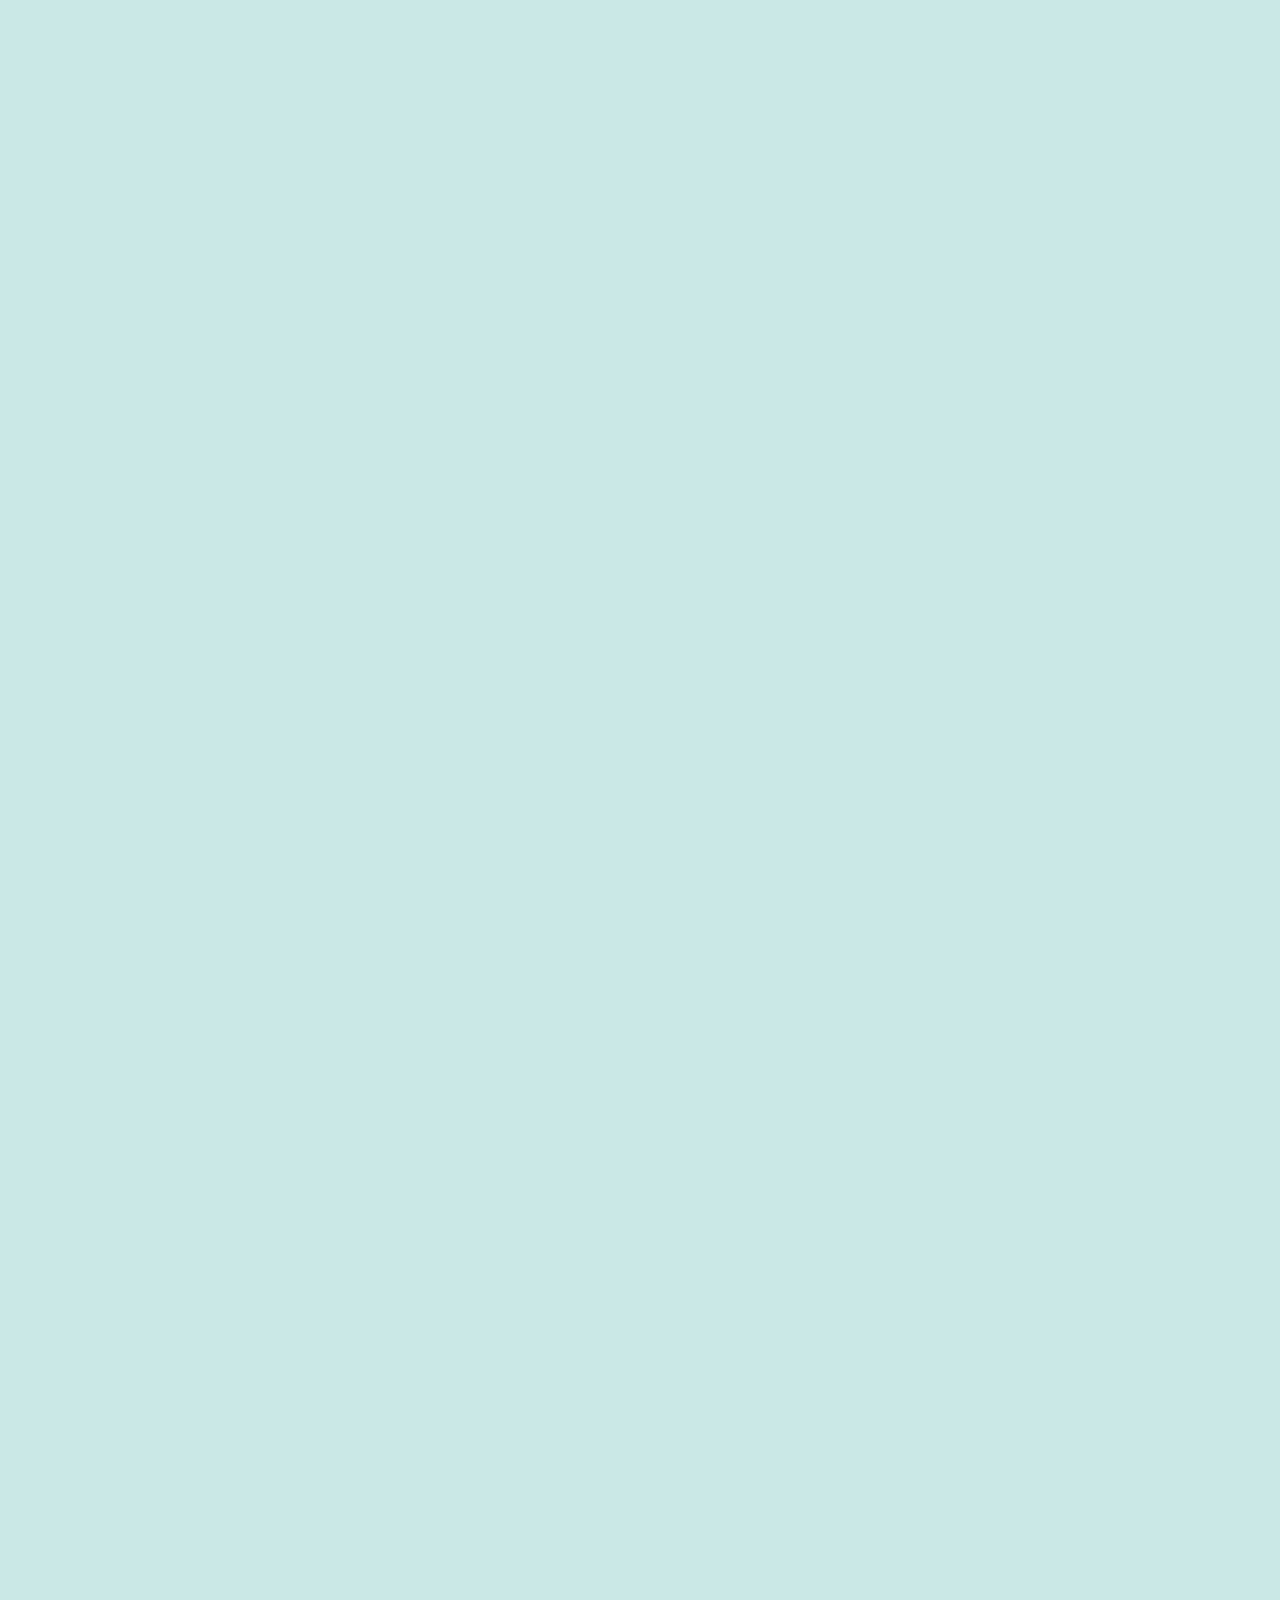
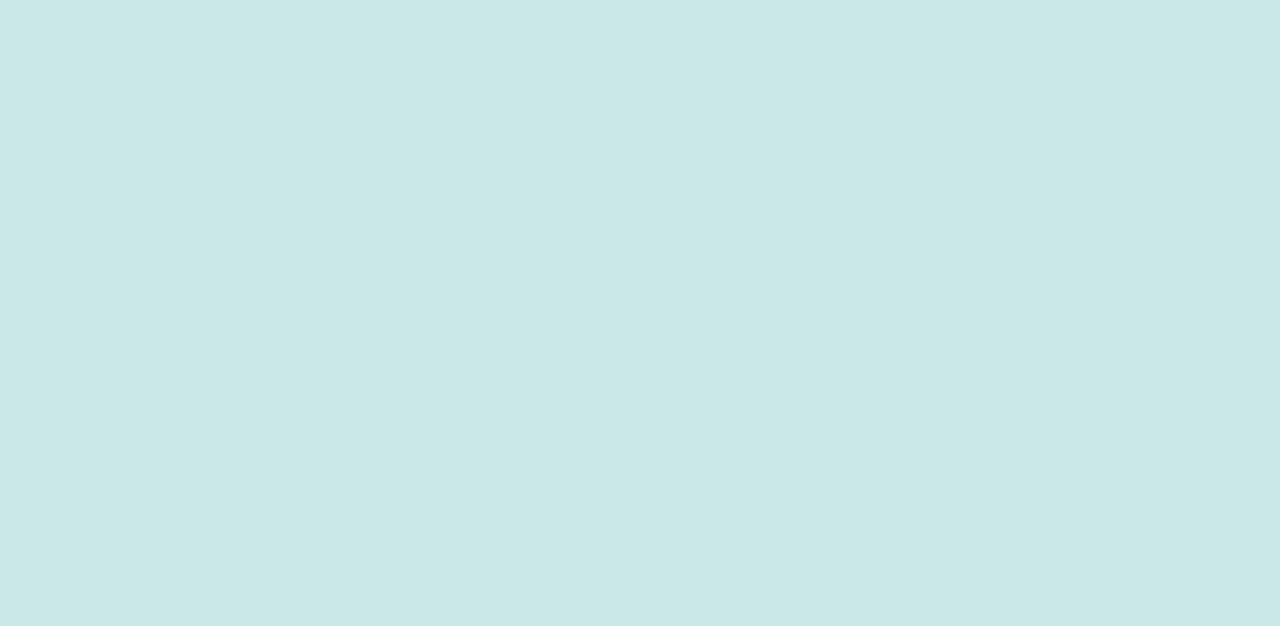
==== commit 86157c78: "new design" ====
--- a/index.html
+++ b/index.html
@@ -32,21 +32,27 @@
       </div>
       <div class="all">
         <div class="licni2">
-          <h2>PERSONAL</h2>
-          <div class="leftDiv">
-            <div class="rotated"></div>
-            <div class="rotated"></div>
-          </div>
-          <h1>Nikola Cvetić</h1>
-          <p class="developer">REACT DEVELOPER</p>
+          <div class="leftDiv">
+            <div class="circular--portrait">
+              <img class="me" src="images/NC.jpg" />
+            </div>
+            <div class="rotated"></div>
+            <div class="rotated"></div>
+          </div>
+          <div class="title">
+            <h1>NIKOLA CVETIĆ</h1>
+            <p class="developer">REACT DEVELOPER</p>
+          </div>
           <!-- <p class="introduction">
                     <a class="portfolio" href="https://cvellle.github.io/Nikola-Cvetic---Sites-and-Apps/"
                     target="_blank">Portfolio link</a>
                 </p> -->
         </div>
         <div class="licni">
-          <div class="circular--portrait">
-            <img class="me" src="images/NC.jpg" />
+          <h2>PERSONAL</h2>
+          <div class="leftDiv">
+            <div class="rotated"></div>
+            <div class="rotated"></div>
           </div>
           <p>Hometown: Belgrade</p>
           <p>E-mail: nikolacvetic.js@gmail.com</p>
--- a/css/style.css
+++ b/css/style.css
@@ -106,7 +106,7 @@
   flex-wrap: wrap;
   justify-content: center;
   position: fixed;
-  bottom: 1.5vw;
+  bottom: 0.2vw;
   right: 1.1vw;
   width: 5vw;
   height: auto;
@@ -118,7 +118,7 @@
 }
 
 .print-text {
-  font-size: 22px;
+  font-size: 14px;
   font-weight: 900;
 }
 
@@ -158,6 +158,7 @@
   position: relative;
   font-size: 6vw;
   margin-top: -0.5vw;
+  font-weight: 900;
 }
 
 @media only screen and (min-width: 768px) {
@@ -173,26 +174,19 @@
 }
 .circular--portrait {
   position: absolute;
-  top: 1vw;
-  left: 4vw;
-  width: 10vw;
-  height: 10vw;
+  height: 28vw;
   overflow: hidden;
-  border-radius: 50%;
 }
 
 @media only screen and (max-width: 767px) {
   .circular--portrait {
-    top: 22%;
-    width: 12vw;
-    height: 12vw;
+    width: 100%;
   }
 }
 @media only screen and (min-width: 768px) and (max-width: 1024px) {
   .circular--portrait {
     top: 25%;
-    width: 10vw;
-    height: 10vw;
+    width: 100%;
   }
 }
 .circular--portrait img {
@@ -206,7 +200,7 @@
   top: 4.5vw;
   left: 2vw;
   font-weight: 900;
-  color: rgba(0, 0, 0, 0.671);
+  color: rgb(15, 13, 82);
   z-index: 100;
 }
 
@@ -285,7 +279,7 @@
 input {
   font-size: 1.02vw;
   font-weight: 900;
-  color: black;
+  color: rgb(15, 13, 82);
   font-size: 2.5vw;
   line-height: 5vw;
   word-break: keep-all;
@@ -310,7 +304,7 @@
   display: flex;
   flex-direction: column;
   justify-content: center;
-  height: 23vw;
+  height: 15vw;
   width: 97.5%;
   margin-top: 10vw;
   padding: 4.6vw 0 4.6vw 15.7vw;
@@ -319,11 +313,18 @@
   overflow: visible;
   z-index: 100;
   padding-left: 20vw;
-}
-
+  background-color: rgb(199, 230, 236);
+}
+
+@media only screen and (min-width: 768px) {
+  .licni2 {
+    height: 18vw;
+  }
+}
 @media only screen and (min-width: 1025px) {
   .licni2 {
     height: 10.5vw;
+    height: 13vw;
     margin-top: 2.5vw;
     width: 97.5%;
     padding-left: 20vw;
@@ -369,6 +370,14 @@
     width: 25vw;
   }
 }
+.title {
+  color: white;
+}
+
+.developer {
+  color: rgb(15, 13, 82);
+}
+
 .licni {
   position: relative;
   display: flex;
@@ -376,7 +385,6 @@
   justify-content: space-around;
   height: 25vw;
   width: 97.5%;
-  border-top: 0.15rem solid #e2e2e2;
   border-bottom: 0.15rem solid #e2e2e2;
   padding: 4.6vw 0 4.6vw 15.7vw;
   background: white;
@@ -388,7 +396,7 @@
 
 @media only screen and (min-width: 1025px) {
   .licni {
-    height: 12.5vw;
+    height: 14vw;
     width: 97.5%;
     padding-left: 20vw;
   }
@@ -498,6 +506,7 @@
 .iskustvo .jobs p .job-header .period {
   margin-left: auto;
   color: gray;
+  color: rgb(15, 13, 82);
   font-size: 2vw;
 }
 
@@ -541,10 +550,11 @@
 }
 
 .leftDiv {
+  color: rgb(44, 41, 126);
   position: absolute;
   top: 0;
   left: 0;
-  width: 18vw;
+  width: 15vw;
   height: 100%;
   background-color: rgba(212, 241, 245, 0.473);
 }
--- a/css/print.css
+++ b/css/print.css
@@ -15,6 +15,7 @@
 
 @media only print {
   :root {
+    --mainTextColor: rgb(15, 13, 82);
     --sectionYpadding: 5.2vh;
     --sectionYpadding: 4.2vh;
     --smallSectionHeight: 9vh;
@@ -75,6 +76,7 @@
     font-weight: 900;
     color: #bddfe6;
     color: rgba(0, 0, 0, 0.671);
+    color: var(--mainTextColor);
     margin: 0.5vw 0vw;
   }
 
@@ -131,16 +133,17 @@
     /* display: flex; */
     margin-right: auto;
     align-self: center;
-    top: 1vw;
-    left: 4vw;
+    /* top: 1vw; */
+    /* left: 4vw; */
     height: 11vw;
-    width: 11vw;
+    /* width: 11vw; */
+    width: 100%;
     /* top: 2vw;
     left: 3vw;
     height: 12vw; 
     width: 12vw; */
     border-radius: 50%;
-    overflow: hidden;
+    /* overflow: hidden; */
     transition: 0.5s;
     -webkit-transition: 0.5s;
     z-index: 51;
@@ -152,13 +155,13 @@
   }
 
   .leftDiv {
-    border-right: 10px solid rgba(0, 0, 0, 0.651);
+    /* border-right: 10px solid rgba(0, 0, 0, 0.651); */
     position: absolute;
     left: 0;
     display: block;
     background: var(--leftDivBg);
     height: 100%;
-    width: 18vw;
+    width: 11vh;
     z-index: 0;
   }
 
@@ -193,6 +196,7 @@
     font-family: Trebuchet MS, sans-serif;
     font-weight: 900;
     color: var(--h2Color);
+    color: var(--mainTextColor);
     z-index: 1;
   }
 
@@ -201,6 +205,7 @@
     font-size: 3.5vw;
   }
 
+
   .licni2 h1 + p {
     margin-top: 0.5vw;
     font-size: 1.7vw;
@@ -210,6 +215,10 @@
     margin-top: 3%;
   }
 
+  .licni h2 {
+    margin-top: 3%;
+  }
+
   .iskustvo h2 {
     margin-top: 3%;
   }
@@ -241,18 +250,23 @@
   }
 
   .licni2 {
-    background-color: var(--differentBackground);
+    /* background-color: var(--differentBackground); */
+    background-color: rgb(203, 226, 231);
     position: relative;
     display: flex;
     flex-direction: column;
     justify-content: space-around;
     width: 100%;
-    height: 8vh;
+    height: 10vh;
     transform: translateY(0.1vh);
     line-height: 2vw;
     padding: 0.5vw 0 0.5vw 20vw;
     border-right: none;
     z-index: 100;
+  }
+
+  .licni2 .title {
+    color: white;
   }
 
   .licni2 .introduction {
@@ -288,7 +302,7 @@
     background: var(--backgroundColor);
     border-right: none;
     z-index: 100;
-    border-top: 0.15rem solid rgb(226, 226, 226);
+    /* border-top: 0.15rem solid rgb(226, 226, 226); */
     border-bottom: 0.15rem solid rgb(226, 226, 226);
   }
 
@@ -302,7 +316,7 @@
     position: relative;
     width: 100%;
     /* height: 43vh; */
-    height: 36.5vh;
+    height: 35vh;
     display: flex;
     flex-direction: column;
     justify-content: flex-start;
